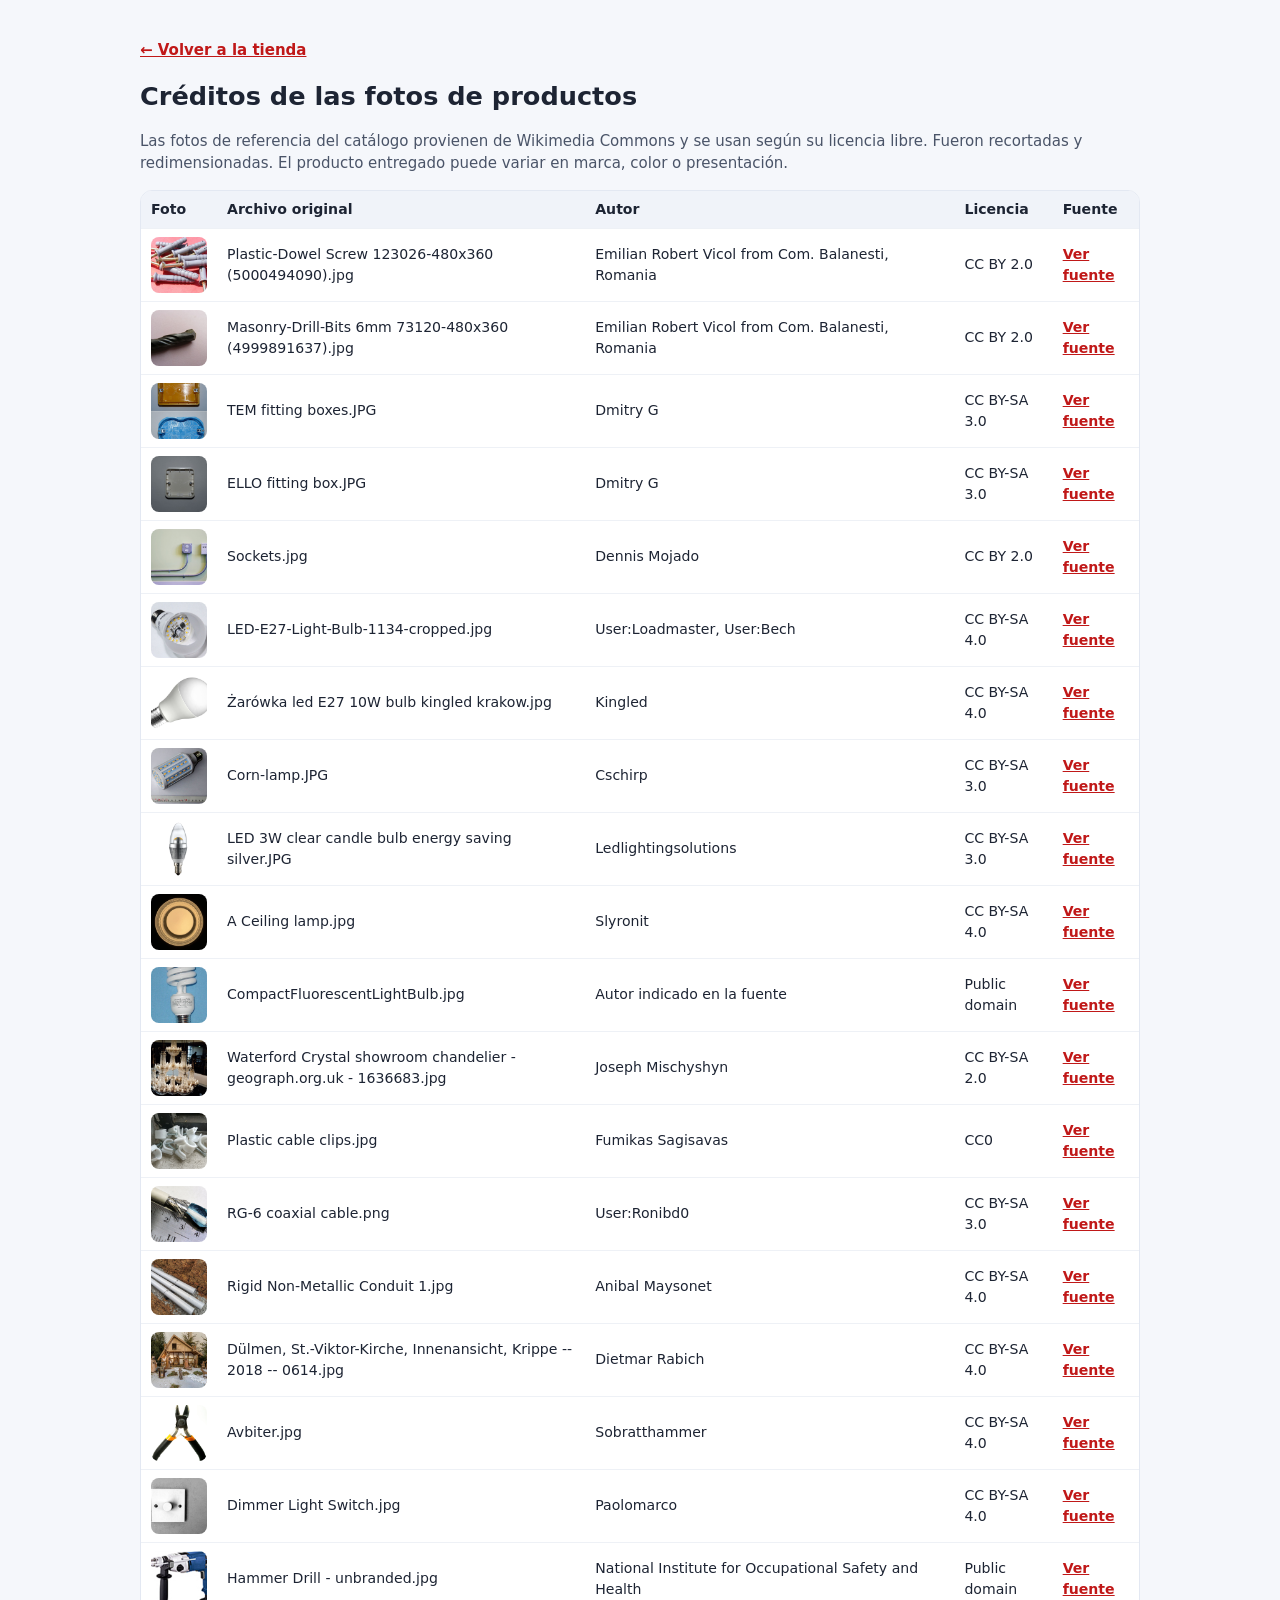
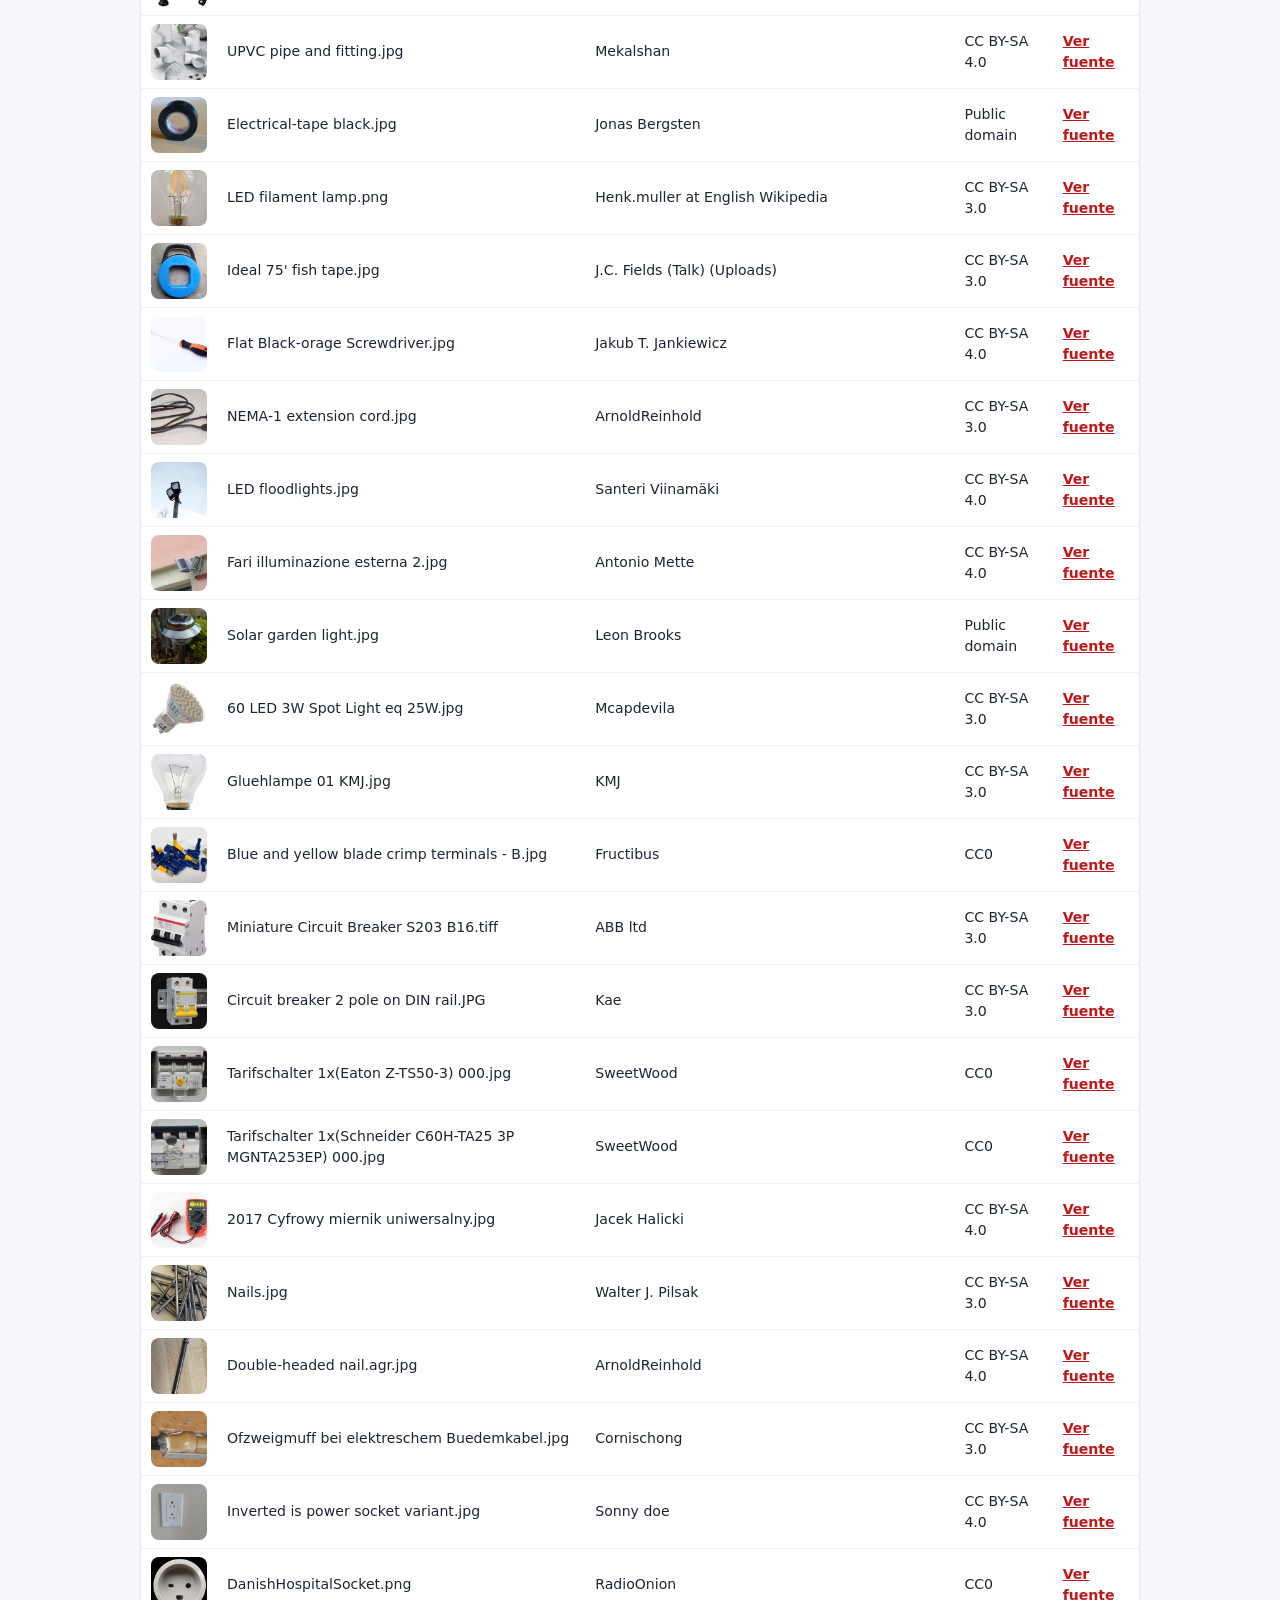
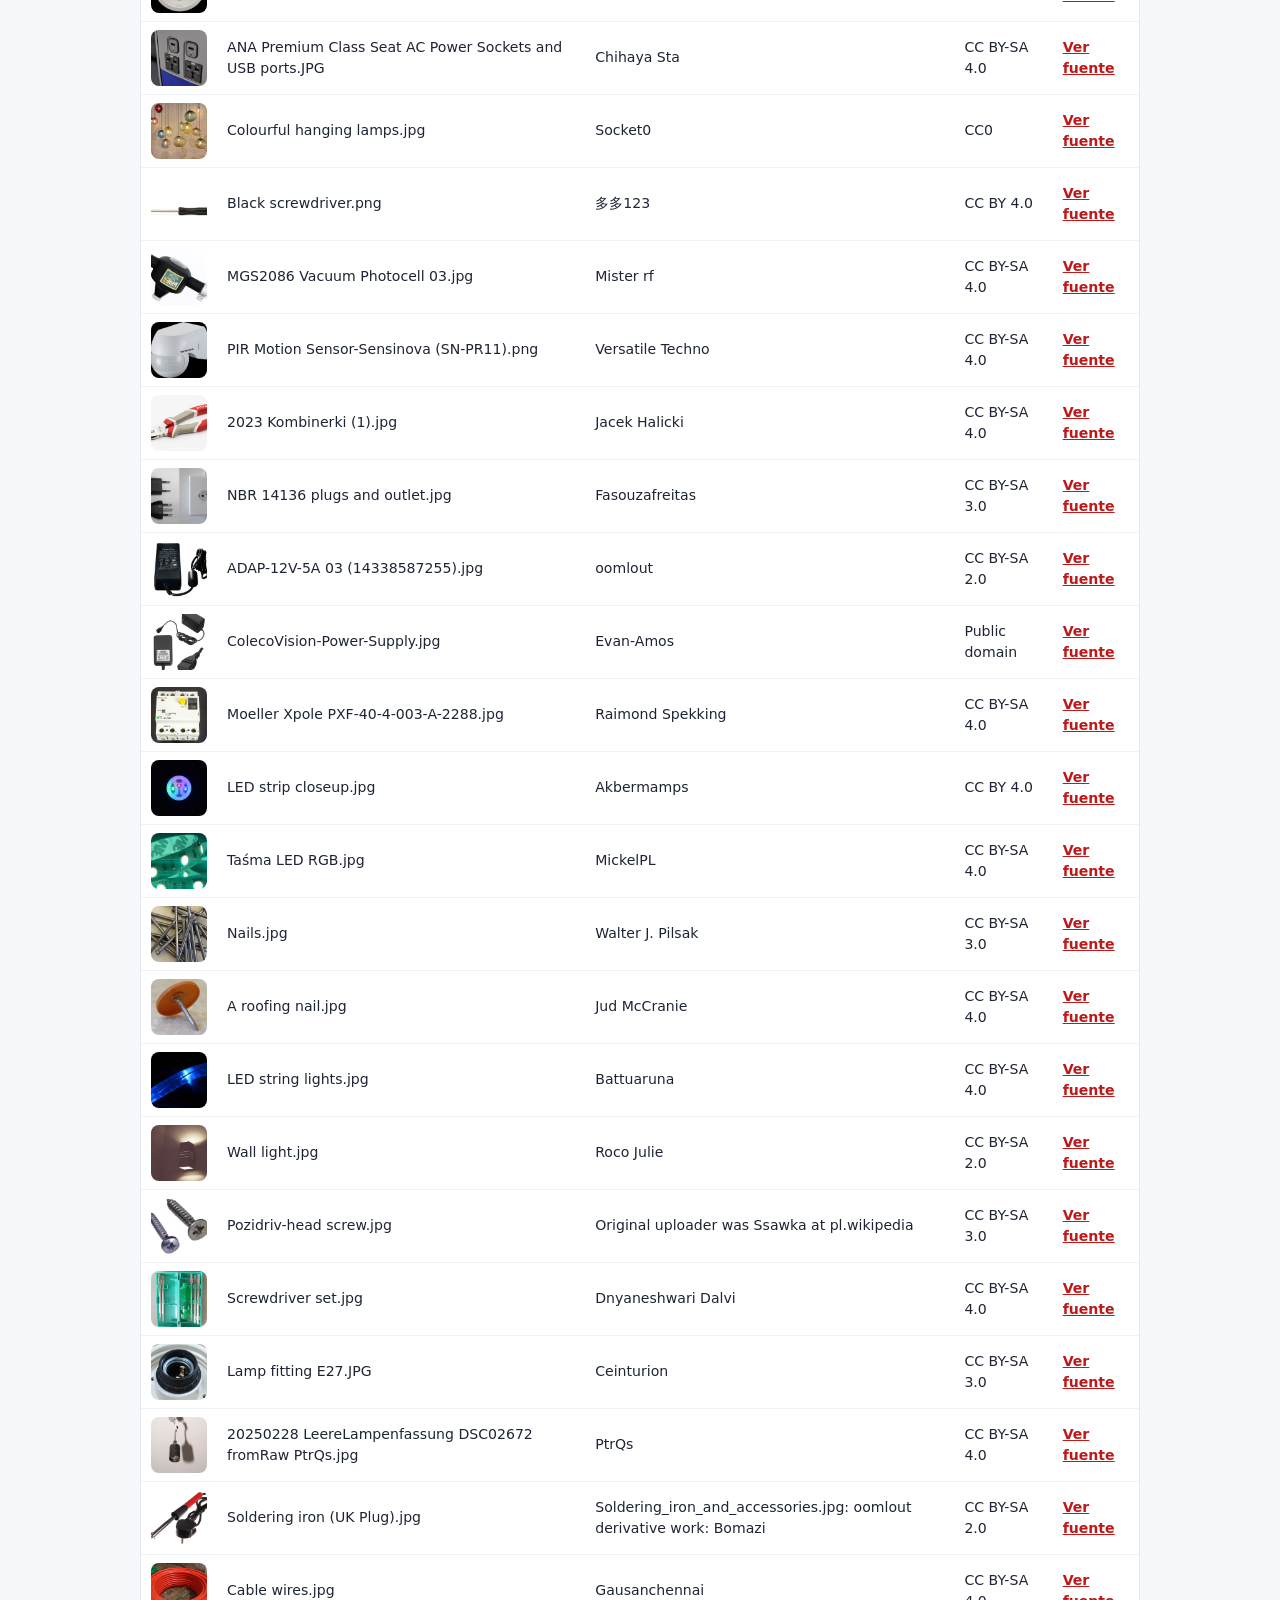
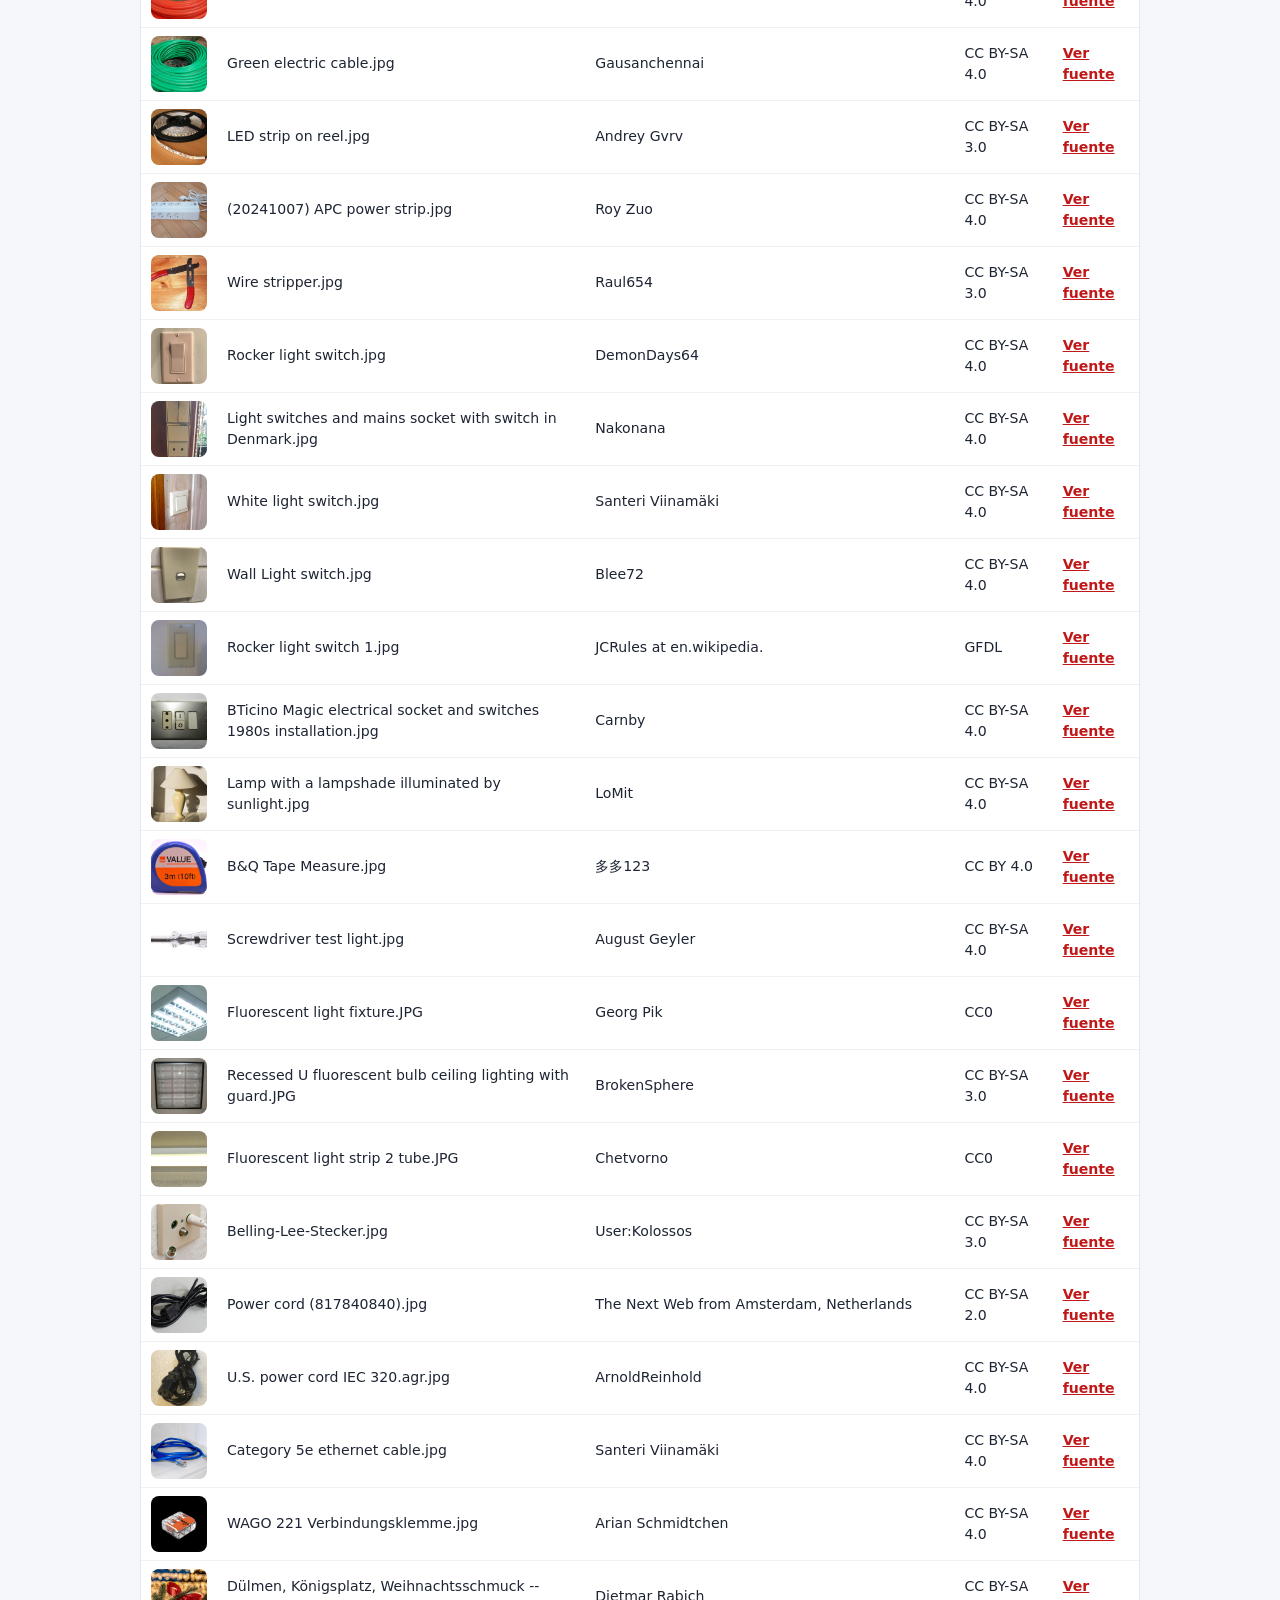
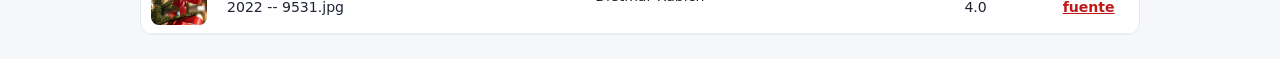
==== creditos.html @ 2c9a6ac2 "Tienda Mega Las Malvinas: fotos de productos, QR de Yape con monto y pago con Mercado Pago" ====
<!doctype html>
<html lang="es-PE">
<head>
<meta charset="utf-8">
<meta name="viewport" content="width=device-width, initial-scale=1">
<title>Créditos de fotos · Mega Las Malvinas</title>
<meta name="robots" content="noindex">
<link rel="icon" href="img/favicon-32.png" sizes="32x32" type="image/png">
<style>
body{font:15px/1.5 system-ui,-apple-system,Segoe UI,Roboto,sans-serif;margin:0;color:#1d2433;background:#f5f7fb}
main{max-width:1000px;margin:0 auto;padding:24px 16px}
h1{font-size:1.6rem;margin:0 0 6px}p{color:#4a5468}
.tabla{overflow-x:auto;background:#fff;border-radius:12px;border:1px solid #e3e8f2}
table{border-collapse:collapse;width:100%;min-width:640px}td,th{padding:8px 10px;border-bottom:1px solid #eef1f6;text-align:left;font-size:.88rem;vertical-align:middle}
th{background:#f0f3f9}img{border-radius:8px;object-fit:cover;display:block}a{color:#c01818;font-weight:600}
</style>
</head>
<body><main>
<p><a href="./">← Volver a la tienda</a></p>
<h1>Créditos de las fotos de productos</h1>
<p>Las fotos de referencia del catálogo provienen de Wikimedia Commons y se usan según su licencia libre. Fueron recortadas y redimensionadas. El producto entregado puede variar en marca, color o presentación.</p>
<div class="tabla"><table><thead><tr><th>Foto</th><th>Archivo original</th><th>Autor</th><th>Licencia</th><th>Fuente</th></tr></thead><tbody>
<tr><td><img src="img/productos/anchors-3.jpg" alt="" width="56" height="56" loading="lazy"></td><td>Plastic-Dowel Screw 123026-480x360 (5000494090).jpg</td><td>Emilian Robert Vicol from Com. Balanesti, Romania</td><td>CC BY 2.0</td><td><a href="https://commons.wikimedia.org/wiki/File:Plastic-Dowel_Screw_123026-480x360_(5000494090).jpg" target="_blank" rel="noopener">Ver fuente</a></td></tr>
<tr><td><img src="img/productos/bits-1.jpg" alt="" width="56" height="56" loading="lazy"></td><td>Masonry-Drill-Bits 6mm 73120-480x360 (4999891637).jpg</td><td>Emilian Robert Vicol from Com. Balanesti, Romania</td><td>CC BY 2.0</td><td><a href="https://commons.wikimedia.org/wiki/File:Masonry-Drill-Bits_6mm_73120-480x360_(4999891637).jpg" target="_blank" rel="noopener">Ver fuente</a></td></tr>
<tr><td><img src="img/productos/box-0.jpg" alt="" width="56" height="56" loading="lazy"></td><td>TEM fitting boxes.JPG</td><td>Dmitry G</td><td>CC BY-SA 3.0</td><td><a href="https://commons.wikimedia.org/wiki/File:TEM_fitting_boxes.JPG" target="_blank" rel="noopener">Ver fuente</a></td></tr>
<tr><td><img src="img/productos/box-1.jpg" alt="" width="56" height="56" loading="lazy"></td><td>ELLO fitting box.JPG</td><td>Dmitry G</td><td>CC BY-SA 3.0</td><td><a href="https://commons.wikimedia.org/wiki/File:ELLO_fitting_box.JPG" target="_blank" rel="noopener">Ver fuente</a></td></tr>
<tr><td><img src="img/productos/box-5.jpg" alt="" width="56" height="56" loading="lazy"></td><td>Sockets.jpg</td><td>Dennis Mojado</td><td>CC BY 2.0</td><td><a href="https://commons.wikimedia.org/wiki/File:Sockets.jpg" target="_blank" rel="noopener">Ver fuente</a></td></tr>
<tr><td><img src="img/productos/bulb-0.jpg" alt="" width="56" height="56" loading="lazy"></td><td>LED-E27-Light-Bulb-1134-cropped.jpg</td><td>User:Loadmaster, User:Bech</td><td>CC BY-SA 4.0</td><td><a href="https://commons.wikimedia.org/wiki/File:LED-E27-Light-Bulb-1134-cropped.jpg" target="_blank" rel="noopener">Ver fuente</a></td></tr>
<tr><td><img src="img/productos/bulb-3.jpg" alt="" width="56" height="56" loading="lazy"></td><td>Żar&#243;wka led E27 10W bulb kingled krakow.jpg</td><td>Kingled</td><td>CC BY-SA 4.0</td><td><a href="https://commons.wikimedia.org/wiki/File:%C5%BBar%C3%B3wka_led_E27_10W_bulb_kingled_krakow.jpg" target="_blank" rel="noopener">Ver fuente</a></td></tr>
<tr><td><img src="img/productos/bulbhp-1.jpg" alt="" width="56" height="56" loading="lazy"></td><td>Corn-lamp.JPG</td><td>Cschirp</td><td>CC BY-SA 3.0</td><td><a href="https://commons.wikimedia.org/wiki/File:Corn-lamp.JPG" target="_blank" rel="noopener">Ver fuente</a></td></tr>
<tr><td><img src="img/productos/candle-0.jpg" alt="" width="56" height="56" loading="lazy"></td><td>LED 3W clear candle bulb energy saving silver.JPG</td><td>Ledlightingsolutions</td><td>CC BY-SA 3.0</td><td><a href="https://commons.wikimedia.org/wiki/File:LED_3W_clear_candle_bulb_energy_saving_silver.JPG" target="_blank" rel="noopener">Ver fuente</a></td></tr>
<tr><td><img src="img/productos/ceiling2-3.jpg" alt="" width="56" height="56" loading="lazy"></td><td>A Ceiling lamp.jpg</td><td>Slyronit</td><td>CC BY-SA 4.0</td><td><a href="https://commons.wikimedia.org/wiki/File:A_Ceiling_lamp.jpg" target="_blank" rel="noopener">Ver fuente</a></td></tr>
<tr><td><img src="img/productos/cfl-1.jpg" alt="" width="56" height="56" loading="lazy"></td><td>CompactFluorescentLightBulb.jpg</td><td>Autor indicado en la fuente</td><td>Public domain</td><td><a href="https://commons.wikimedia.org/wiki/File:CompactFluorescentLightBulb.jpg" target="_blank" rel="noopener">Ver fuente</a></td></tr>
<tr><td><img src="img/productos/chandelier-2.jpg" alt="" width="56" height="56" loading="lazy"></td><td>Waterford Crystal showroom chandelier - geograph.org.uk - 1636683.jpg</td><td>Joseph Mischyshyn</td><td>CC BY-SA 2.0</td><td><a href="https://commons.wikimedia.org/wiki/File:Waterford_Crystal_showroom_chandelier_-_geograph.org.uk_-_1636683.jpg" target="_blank" rel="noopener">Ver fuente</a></td></tr>
<tr><td><img src="img/productos/clips-0.jpg" alt="" width="56" height="56" loading="lazy"></td><td>Plastic cable clips.jpg</td><td>Fumikas Sagisavas</td><td>CC0</td><td><a href="https://commons.wikimedia.org/wiki/File:Plastic_cable_clips.jpg" target="_blank" rel="noopener">Ver fuente</a></td></tr>
<tr><td><img src="img/productos/coax-0.jpg" alt="" width="56" height="56" loading="lazy"></td><td>RG-6 coaxial cable.png</td><td>User:Ronibd0</td><td>CC BY-SA 3.0</td><td><a href="https://commons.wikimedia.org/wiki/File:RG-6_coaxial_cable.png" target="_blank" rel="noopener">Ver fuente</a></td></tr>
<tr><td><img src="img/productos/conduit-0.jpg" alt="" width="56" height="56" loading="lazy"></td><td>Rigid Non-Metallic Conduit 1.jpg</td><td>Anibal Maysonet</td><td>CC BY-SA 4.0</td><td><a href="https://commons.wikimedia.org/wiki/File:Rigid_Non-Metallic_Conduit_1.jpg" target="_blank" rel="noopener">Ver fuente</a></td></tr>
<tr><td><img src="img/productos/curtain-1.jpg" alt="" width="56" height="56" loading="lazy"></td><td>D&#252;lmen, St.-Viktor-Kirche, Innenansicht, Krippe -- 2018 -- 0614.jpg</td><td>Dietmar Rabich</td><td>CC BY-SA 4.0</td><td><a href="https://commons.wikimedia.org/wiki/File:D%C3%BClmen,_St.-Viktor-Kirche,_Innenansicht,_Krippe_--_2018_--_0614.jpg" target="_blank" rel="noopener">Ver fuente</a></td></tr>
<tr><td><img src="img/productos/diag-7.jpg" alt="" width="56" height="56" loading="lazy"></td><td>Avbiter.jpg</td><td>Sobratthammer</td><td>CC BY-SA 4.0</td><td><a href="https://commons.wikimedia.org/wiki/File:Avbiter.jpg" target="_blank" rel="noopener">Ver fuente</a></td></tr>
<tr><td><img src="img/productos/dimmer-5.jpg" alt="" width="56" height="56" loading="lazy"></td><td>Dimmer Light Switch.jpg</td><td>Paolomarco</td><td>CC BY-SA 4.0</td><td><a href="https://commons.wikimedia.org/wiki/File:Dimmer_Light_Switch.jpg" target="_blank" rel="noopener">Ver fuente</a></td></tr>
<tr><td><img src="img/productos/drill-1.jpg" alt="" width="56" height="56" loading="lazy"></td><td>Hammer Drill - unbranded.jpg</td><td>National Institute for Occupational Safety and Health</td><td>Public domain</td><td><a href="https://commons.wikimedia.org/wiki/File:Hammer_Drill_-_unbranded.jpg" target="_blank" rel="noopener">Ver fuente</a></td></tr>
<tr><td><img src="img/productos/elbow-1.jpg" alt="" width="56" height="56" loading="lazy"></td><td>UPVC pipe and fitting.jpg</td><td>Mekalshan</td><td>CC BY-SA 4.0</td><td><a href="https://commons.wikimedia.org/wiki/File:UPVC_pipe_and_fitting.jpg" target="_blank" rel="noopener">Ver fuente</a></td></tr>
<tr><td><img src="img/productos/etape-0.jpg" alt="" width="56" height="56" loading="lazy"></td><td>Electrical-tape black.jpg</td><td>Jonas Bergsten</td><td>Public domain</td><td><a href="https://commons.wikimedia.org/wiki/File:Electrical-tape_black.jpg" target="_blank" rel="noopener">Ver fuente</a></td></tr>
<tr><td><img src="img/productos/filament-6.jpg" alt="" width="56" height="56" loading="lazy"></td><td>LED filament lamp.png</td><td>Henk.muller at English Wikipedia</td><td>CC BY-SA 3.0</td><td><a href="https://commons.wikimedia.org/wiki/File:LED_filament_lamp.png" target="_blank" rel="noopener">Ver fuente</a></td></tr>
<tr><td><img src="img/productos/fishtape-5.jpg" alt="" width="56" height="56" loading="lazy"></td><td>Ideal 75&#39; fish tape.jpg</td><td>J.C. Fields (Talk) (Uploads)</td><td>CC BY-SA 3.0</td><td><a href="https://commons.wikimedia.org/wiki/File:Ideal_75%27_fish_tape.jpg" target="_blank" rel="noopener">Ver fuente</a></td></tr>
<tr><td><img src="img/productos/flatsd-3.jpg" alt="" width="56" height="56" loading="lazy"></td><td>Flat Black-orage Screwdriver.jpg</td><td>Jakub T. Jankiewicz</td><td>CC BY-SA 4.0</td><td><a href="https://commons.wikimedia.org/wiki/File:Flat_Black-orage_Screwdriver.jpg" target="_blank" rel="noopener">Ver fuente</a></td></tr>
<tr><td><img src="img/productos/flex2-6.jpg" alt="" width="56" height="56" loading="lazy"></td><td>NEMA-1 extension cord.jpg</td><td>ArnoldReinhold</td><td>CC BY-SA 3.0</td><td><a href="https://commons.wikimedia.org/wiki/File:NEMA-1_extension_cord.jpg" target="_blank" rel="noopener">Ver fuente</a></td></tr>
<tr><td><img src="img/productos/flood-5.jpg" alt="" width="56" height="56" loading="lazy"></td><td>LED floodlights.jpg</td><td>Santeri Viinam&#228;ki</td><td>CC BY-SA 4.0</td><td><a href="https://commons.wikimedia.org/wiki/File:LED_floodlights.jpg" target="_blank" rel="noopener">Ver fuente</a></td></tr>
<tr><td><img src="img/productos/flood-7.jpg" alt="" width="56" height="56" loading="lazy"></td><td>Fari illuminazione esterna 2.jpg</td><td>Antonio Mette</td><td>CC BY-SA 4.0</td><td><a href="https://commons.wikimedia.org/wiki/File:Fari_illuminazione_esterna_2.jpg" target="_blank" rel="noopener">Ver fuente</a></td></tr>
<tr><td><img src="img/productos/garden-0.jpg" alt="" width="56" height="56" loading="lazy"></td><td>Solar garden light.jpg</td><td>Leon Brooks</td><td>Public domain</td><td><a href="https://commons.wikimedia.org/wiki/File:Solar_garden_light.jpg" target="_blank" rel="noopener">Ver fuente</a></td></tr>
<tr><td><img src="img/productos/gu10-0.jpg" alt="" width="56" height="56" loading="lazy"></td><td>60 LED 3W Spot Light eq 25W.jpg</td><td>Mcapdevila</td><td>CC BY-SA 3.0</td><td><a href="https://commons.wikimedia.org/wiki/File:60_LED_3W_Spot_Light_eq_25W.jpg" target="_blank" rel="noopener">Ver fuente</a></td></tr>
<tr><td><img src="img/productos/incand-0.jpg" alt="" width="56" height="56" loading="lazy"></td><td>Gluehlampe 01 KMJ.jpg</td><td>KMJ</td><td>CC BY-SA 3.0</td><td><a href="https://commons.wikimedia.org/wiki/File:Gluehlampe_01_KMJ.jpg" target="_blank" rel="noopener">Ver fuente</a></td></tr>
<tr><td><img src="img/productos/lugs-1.jpg" alt="" width="56" height="56" loading="lazy"></td><td>Blue and yellow blade crimp terminals - B.jpg</td><td>Fructibus</td><td>CC0</td><td><a href="https://commons.wikimedia.org/wiki/File:Blue_and_yellow_blade_crimp_terminals_-_B.jpg" target="_blank" rel="noopener">Ver fuente</a></td></tr>
<tr><td><img src="img/productos/mcb-1.jpg" alt="" width="56" height="56" loading="lazy"></td><td>Miniature Circuit Breaker S203 B16.tiff</td><td>ABB ltd</td><td>CC BY-SA 3.0</td><td><a href="https://commons.wikimedia.org/wiki/File:Miniature_Circuit_Breaker_S203_B16.tiff" target="_blank" rel="noopener">Ver fuente</a></td></tr>
<tr><td><img src="img/productos/mcb1-0.jpg" alt="" width="56" height="56" loading="lazy"></td><td>Circuit breaker 2 pole on DIN rail.JPG</td><td>Kae</td><td>CC BY-SA 3.0</td><td><a href="https://commons.wikimedia.org/wiki/File:Circuit_breaker_2_pole_on_DIN_rail.JPG" target="_blank" rel="noopener">Ver fuente</a></td></tr>
<tr><td><img src="img/productos/mcb3-1.jpg" alt="" width="56" height="56" loading="lazy"></td><td>Tarifschalter 1x(Eaton Z-TS50-3) 000.jpg</td><td>SweetWood</td><td>CC0</td><td><a href="https://commons.wikimedia.org/wiki/File:Tarifschalter_1x(Eaton_Z-TS50-3)_000.jpg" target="_blank" rel="noopener">Ver fuente</a></td></tr>
<tr><td><img src="img/productos/mcb3-2.jpg" alt="" width="56" height="56" loading="lazy"></td><td>Tarifschalter 1x(Schneider C60H-TA25 3P MGNTA253EP) 000.jpg</td><td>SweetWood</td><td>CC0</td><td><a href="https://commons.wikimedia.org/wiki/File:Tarifschalter_1x(Schneider_C60H-TA25_3P_MGNTA253EP)_000.jpg" target="_blank" rel="noopener">Ver fuente</a></td></tr>
<tr><td><img src="img/productos/multimeter-0.jpg" alt="" width="56" height="56" loading="lazy"></td><td>2017 Cyfrowy miernik uniwersalny.jpg</td><td>Jacek Halicki</td><td>CC BY-SA 4.0</td><td><a href="https://commons.wikimedia.org/wiki/File:2017_Cyfrowy_miernik_uniwersalny.jpg" target="_blank" rel="noopener">Ver fuente</a></td></tr>
<tr><td><img src="img/productos/nails-0.jpg" alt="" width="56" height="56" loading="lazy"></td><td>Nails.jpg</td><td>Walter J. Pilsak</td><td>CC BY-SA 3.0</td><td><a href="https://commons.wikimedia.org/wiki/File:Nails.jpg" target="_blank" rel="noopener">Ver fuente</a></td></tr>
<tr><td><img src="img/productos/nails-2.jpg" alt="" width="56" height="56" loading="lazy"></td><td>Double-headed nail.agr.jpg</td><td>ArnoldReinhold</td><td>CC BY-SA 4.0</td><td><a href="https://commons.wikimedia.org/wiki/File:Double-headed_nail.agr.jpg" target="_blank" rel="noopener">Ver fuente</a></td></tr>
<tr><td><img src="img/productos/nyy2-0.jpg" alt="" width="56" height="56" loading="lazy"></td><td>Ofzweigmuff bei elektreschem Buedemkabel.jpg</td><td>Cornischong</td><td>CC BY-SA 3.0</td><td><a href="https://commons.wikimedia.org/wiki/File:Ofzweigmuff_bei_elektreschem_Buedemkabel.jpg" target="_blank" rel="noopener">Ver fuente</a></td></tr>
<tr><td><img src="img/productos/outlet2-6.jpg" alt="" width="56" height="56" loading="lazy"></td><td>Inverted is power socket variant.jpg</td><td>Sonny doe</td><td>CC BY-SA 4.0</td><td><a href="https://commons.wikimedia.org/wiki/File:Inverted_is_power_socket_variant.jpg" target="_blank" rel="noopener">Ver fuente</a></td></tr>
<tr><td><img src="img/productos/outlet-3.jpg" alt="" width="56" height="56" loading="lazy"></td><td>DanishHospitalSocket.png</td><td>RadioOnion</td><td>CC0</td><td><a href="https://commons.wikimedia.org/wiki/File:DanishHospitalSocket.png" target="_blank" rel="noopener">Ver fuente</a></td></tr>
<tr><td><img src="img/productos/outlet-7.jpg" alt="" width="56" height="56" loading="lazy"></td><td>ANA Premium Class Seat AC Power Sockets and USB ports.JPG</td><td>Chihaya Sta</td><td>CC BY-SA 4.0</td><td><a href="https://commons.wikimedia.org/wiki/File:ANA_Premium_Class_Seat_AC_Power_Sockets_and_USB_ports.JPG" target="_blank" rel="noopener">Ver fuente</a></td></tr>
<tr><td><img src="img/productos/pendant3-3.jpg" alt="" width="56" height="56" loading="lazy"></td><td>Colourful hanging lamps.jpg</td><td>Socket0</td><td>CC0</td><td><a href="https://commons.wikimedia.org/wiki/File:Colourful_hanging_lamps.jpg" target="_blank" rel="noopener">Ver fuente</a></td></tr>
<tr><td><img src="img/productos/phillips-0.jpg" alt="" width="56" height="56" loading="lazy"></td><td>Black screwdriver.png</td><td>多多123</td><td>CC BY 4.0</td><td><a href="https://commons.wikimedia.org/wiki/File:Black_screwdriver.png" target="_blank" rel="noopener">Ver fuente</a></td></tr>
<tr><td><img src="img/productos/photocell-4.jpg" alt="" width="56" height="56" loading="lazy"></td><td>MGS2086 Vacuum Photocell 03.jpg</td><td>Mister rf</td><td>CC BY-SA 4.0</td><td><a href="https://commons.wikimedia.org/wiki/File:MGS2086_Vacuum_Photocell_03.jpg" target="_blank" rel="noopener">Ver fuente</a></td></tr>
<tr><td><img src="img/productos/pir-5.jpg" alt="" width="56" height="56" loading="lazy"></td><td>PIR Motion Sensor-Sensinova (SN-PR11).png</td><td>Versatile Techno</td><td>CC BY-SA 4.0</td><td><a href="https://commons.wikimedia.org/wiki/File:PIR_Motion_Sensor-Sensinova_(SN-PR11).png" target="_blank" rel="noopener">Ver fuente</a></td></tr>
<tr><td><img src="img/productos/pliers-0.jpg" alt="" width="56" height="56" loading="lazy"></td><td>2023 Kombinerki (1).jpg</td><td>Jacek Halicki</td><td>CC BY-SA 4.0</td><td><a href="https://commons.wikimedia.org/wiki/File:2023_Kombinerki_(1).jpg" target="_blank" rel="noopener">Ver fuente</a></td></tr>
<tr><td><img src="img/productos/plug-0.jpg" alt="" width="56" height="56" loading="lazy"></td><td>NBR 14136 plugs and outlet.jpg</td><td>Fasouzafreitas</td><td>CC BY-SA 3.0</td><td><a href="https://commons.wikimedia.org/wiki/File:NBR_14136_plugs_and_outlet.jpg" target="_blank" rel="noopener">Ver fuente</a></td></tr>
<tr><td><img src="img/productos/psu3-5.jpg" alt="" width="56" height="56" loading="lazy"></td><td>ADAP-12V-5A 03 (14338587255).jpg</td><td>oomlout</td><td>CC BY-SA 2.0</td><td><a href="https://commons.wikimedia.org/wiki/File:ADAP-12V-5A_03_(14338587255).jpg" target="_blank" rel="noopener">Ver fuente</a></td></tr>
<tr><td><img src="img/productos/psu3-7.jpg" alt="" width="56" height="56" loading="lazy"></td><td>ColecoVision-Power-Supply.jpg</td><td>Evan-Amos</td><td>Public domain</td><td><a href="https://commons.wikimedia.org/wiki/File:ColecoVision-Power-Supply.jpg" target="_blank" rel="noopener">Ver fuente</a></td></tr>
<tr><td><img src="img/productos/rcd-4.jpg" alt="" width="56" height="56" loading="lazy"></td><td>Moeller Xpole PXF-40-4-003-A-2288.jpg</td><td>Raimond Spekking</td><td>CC BY-SA 4.0</td><td><a href="https://commons.wikimedia.org/wiki/File:Moeller_Xpole_PXF-40-4-003-A-2288.jpg" target="_blank" rel="noopener">Ver fuente</a></td></tr>
<tr><td><img src="img/productos/rgbstrip-1.jpg" alt="" width="56" height="56" loading="lazy"></td><td>LED strip closeup.jpg</td><td>Akbermamps</td><td>CC BY 4.0</td><td><a href="https://commons.wikimedia.org/wiki/File:LED_strip_closeup.jpg" target="_blank" rel="noopener">Ver fuente</a></td></tr>
<tr><td><img src="img/productos/rgbstrip-2.jpg" alt="" width="56" height="56" loading="lazy"></td><td>Taśma LED RGB.jpg</td><td>MickelPL</td><td>CC BY-SA 4.0</td><td><a href="https://commons.wikimedia.org/wiki/File:Ta%C5%9Bma_LED_RGB.jpg" target="_blank" rel="noopener">Ver fuente</a></td></tr>
<tr><td><img src="img/productos/roof2-0.jpg" alt="" width="56" height="56" loading="lazy"></td><td>Nails.jpg</td><td>Walter J. Pilsak</td><td>CC BY-SA 3.0</td><td><a href="https://commons.wikimedia.org/wiki/File:Nails.jpg" target="_blank" rel="noopener">Ver fuente</a></td></tr>
<tr><td><img src="img/productos/roof2-7.jpg" alt="" width="56" height="56" loading="lazy"></td><td>A roofing nail.jpg</td><td>Jud McCranie</td><td>CC BY-SA 4.0</td><td><a href="https://commons.wikimedia.org/wiki/File:A_roofing_nail.jpg" target="_blank" rel="noopener">Ver fuente</a></td></tr>
<tr><td><img src="img/productos/rope-5.jpg" alt="" width="56" height="56" loading="lazy"></td><td>LED string lights.jpg</td><td>Battuaruna</td><td>CC BY-SA 4.0</td><td><a href="https://commons.wikimedia.org/wiki/File:LED_string_lights.jpg" target="_blank" rel="noopener">Ver fuente</a></td></tr>
<tr><td><img src="img/productos/sconce-6.jpg" alt="" width="56" height="56" loading="lazy"></td><td>Wall light.jpg</td><td>Roco Julie</td><td>CC BY-SA 2.0</td><td><a href="https://commons.wikimedia.org/wiki/File:Wall_light.jpg" target="_blank" rel="noopener">Ver fuente</a></td></tr>
<tr><td><img src="img/productos/screws-6.jpg" alt="" width="56" height="56" loading="lazy"></td><td>Pozidriv-head screw.jpg</td><td>Original uploader was Ssawka at pl.wikipedia</td><td>CC BY-SA 3.0</td><td><a href="https://commons.wikimedia.org/wiki/File:Pozidriv-head_screw.jpg" target="_blank" rel="noopener">Ver fuente</a></td></tr>
<tr><td><img src="img/productos/sdset-6.jpg" alt="" width="56" height="56" loading="lazy"></td><td>Screwdriver set.jpg</td><td>Dnyaneshwari Dalvi</td><td>CC BY-SA 4.0</td><td><a href="https://commons.wikimedia.org/wiki/File:Screwdriver_set.jpg" target="_blank" rel="noopener">Ver fuente</a></td></tr>
<tr><td><img src="img/productos/socket-4.jpg" alt="" width="56" height="56" loading="lazy"></td><td>Lamp fitting E27.JPG</td><td>Ceinturion</td><td>CC BY-SA 3.0</td><td><a href="https://commons.wikimedia.org/wiki/File:Lamp_fitting_E27.JPG" target="_blank" rel="noopener">Ver fuente</a></td></tr>
<tr><td><img src="img/productos/socket-5.jpg" alt="" width="56" height="56" loading="lazy"></td><td>20250228 LeereLampenfassung DSC02672 fromRaw PtrQs.jpg</td><td>PtrQs</td><td>CC BY-SA 4.0</td><td><a href="https://commons.wikimedia.org/wiki/File:20250228_LeereLampenfassung_DSC02672_fromRaw_PtrQs.jpg" target="_blank" rel="noopener">Ver fuente</a></td></tr>
<tr><td><img src="img/productos/solder-3.jpg" alt="" width="56" height="56" loading="lazy"></td><td>Soldering iron (UK Plug).jpg</td><td>Soldering_iron_and_accessories.jpg: oomlout derivative work: Bomazi</td><td>CC BY-SA 2.0</td><td><a href="https://commons.wikimedia.org/wiki/File:Soldering_iron_(UK_Plug).jpg" target="_blank" rel="noopener">Ver fuente</a></td></tr>
<tr><td><img src="img/productos/spool-0.jpg" alt="" width="56" height="56" loading="lazy"></td><td>Cable wires.jpg</td><td>Gausanchennai</td><td>CC BY-SA 4.0</td><td><a href="https://commons.wikimedia.org/wiki/File:Cable_wires.jpg" target="_blank" rel="noopener">Ver fuente</a></td></tr>
<tr><td><img src="img/productos/spool-4.jpg" alt="" width="56" height="56" loading="lazy"></td><td>Green electric cable.jpg</td><td>Gausanchennai</td><td>CC BY-SA 4.0</td><td><a href="https://commons.wikimedia.org/wiki/File:Green_electric_cable.jpg" target="_blank" rel="noopener">Ver fuente</a></td></tr>
<tr><td><img src="img/productos/strip-0.jpg" alt="" width="56" height="56" loading="lazy"></td><td>LED strip on reel.jpg</td><td>Andrey Gvrv</td><td>CC BY-SA 3.0</td><td><a href="https://commons.wikimedia.org/wiki/File:LED_strip_on_reel.jpg" target="_blank" rel="noopener">Ver fuente</a></td></tr>
<tr><td><img src="img/productos/strip5-1.jpg" alt="" width="56" height="56" loading="lazy"></td><td>(20241007) APC power strip.jpg</td><td>Roy Zuo</td><td>CC BY-SA 4.0</td><td><a href="https://commons.wikimedia.org/wiki/File:(20241007)_APC_power_strip.jpg" target="_blank" rel="noopener">Ver fuente</a></td></tr>
<tr><td><img src="img/productos/stripper-7.jpg" alt="" width="56" height="56" loading="lazy"></td><td>Wire stripper.jpg</td><td>Raul654</td><td>CC BY-SA 3.0</td><td><a href="https://commons.wikimedia.org/wiki/File:Wire_stripper.jpg" target="_blank" rel="noopener">Ver fuente</a></td></tr>
<tr><td><img src="img/productos/switch-0.jpg" alt="" width="56" height="56" loading="lazy"></td><td>Rocker light switch.jpg</td><td>DemonDays64</td><td>CC BY-SA 4.0</td><td><a href="https://commons.wikimedia.org/wiki/File:Rocker_light_switch.jpg" target="_blank" rel="noopener">Ver fuente</a></td></tr>
<tr><td><img src="img/productos/switch2-5.jpg" alt="" width="56" height="56" loading="lazy"></td><td>Light switches and mains socket with switch in Denmark.jpg</td><td>Nakonana</td><td>CC BY-SA 4.0</td><td><a href="https://commons.wikimedia.org/wiki/File:Light_switches_and_mains_socket_with_switch_in_Denmark.jpg" target="_blank" rel="noopener">Ver fuente</a></td></tr>
<tr><td><img src="img/productos/switch-3.jpg" alt="" width="56" height="56" loading="lazy"></td><td>White light switch.jpg</td><td>Santeri Viinam&#228;ki</td><td>CC BY-SA 4.0</td><td><a href="https://commons.wikimedia.org/wiki/File:White_light_switch.jpg" target="_blank" rel="noopener">Ver fuente</a></td></tr>
<tr><td><img src="img/productos/switch-4.jpg" alt="" width="56" height="56" loading="lazy"></td><td>Wall Light switch.jpg</td><td>Blee72</td><td>CC BY-SA 4.0</td><td><a href="https://commons.wikimedia.org/wiki/File:Wall_Light_switch.jpg" target="_blank" rel="noopener">Ver fuente</a></td></tr>
<tr><td><img src="img/productos/switch-5.jpg" alt="" width="56" height="56" loading="lazy"></td><td>Rocker light switch 1.jpg</td><td>JCRules at en.wikipedia.</td><td>GFDL</td><td><a href="https://commons.wikimedia.org/wiki/File:Rocker_light_switch_1.jpg" target="_blank" rel="noopener">Ver fuente</a></td></tr>
<tr><td><img src="img/productos/switchsurf-3.jpg" alt="" width="56" height="56" loading="lazy"></td><td>BTicino Magic electrical socket and switches 1980s installation.jpg</td><td>Carnby</td><td>CC BY-SA 4.0</td><td><a href="https://commons.wikimedia.org/wiki/File:BTicino_Magic_electrical_socket_and_switches_1980s_installation.jpg" target="_blank" rel="noopener">Ver fuente</a></td></tr>
<tr><td><img src="img/productos/tablelamp-0.jpg" alt="" width="56" height="56" loading="lazy"></td><td>Lamp with a lampshade illuminated by sunlight.jpg</td><td>LoMit</td><td>CC BY-SA 4.0</td><td><a href="https://commons.wikimedia.org/wiki/File:Lamp_with_a_lampshade_illuminated_by_sunlight.jpg" target="_blank" rel="noopener">Ver fuente</a></td></tr>
<tr><td><img src="img/productos/tape-0.jpg" alt="" width="56" height="56" loading="lazy"></td><td>B&amp;Q Tape Measure.jpg</td><td>多多123</td><td>CC BY 4.0</td><td><a href="https://commons.wikimedia.org/wiki/File:B%26Q_Tape_Measure.jpg" target="_blank" rel="noopener">Ver fuente</a></td></tr>
<tr><td><img src="img/productos/tester-0.jpg" alt="" width="56" height="56" loading="lazy"></td><td>Screwdriver test light.jpg</td><td>August Geyler</td><td>CC BY-SA 4.0</td><td><a href="https://commons.wikimedia.org/wiki/File:Screwdriver_test_light.jpg" target="_blank" rel="noopener">Ver fuente</a></td></tr>
<tr><td><img src="img/productos/troffer-2.jpg" alt="" width="56" height="56" loading="lazy"></td><td>Fluorescent light fixture.JPG</td><td>Georg Pik</td><td>CC0</td><td><a href="https://commons.wikimedia.org/wiki/File:Fluorescent_light_fixture.JPG" target="_blank" rel="noopener">Ver fuente</a></td></tr>
<tr><td><img src="img/productos/troffer-6.jpg" alt="" width="56" height="56" loading="lazy"></td><td>Recessed U fluorescent bulb ceiling lighting with guard.JPG</td><td>BrokenSphere</td><td>CC BY-SA 3.0</td><td><a href="https://commons.wikimedia.org/wiki/File:Recessed_U_fluorescent_bulb_ceiling_lighting_with_guard.JPG" target="_blank" rel="noopener">Ver fuente</a></td></tr>
<tr><td><img src="img/productos/tube-5.jpg" alt="" width="56" height="56" loading="lazy"></td><td>Fluorescent light strip 2 tube.JPG</td><td>Chetvorno</td><td>CC0</td><td><a href="https://commons.wikimedia.org/wiki/File:Fluorescent_light_strip_2_tube.JPG" target="_blank" rel="noopener">Ver fuente</a></td></tr>
<tr><td><img src="img/productos/tvsocket-4.jpg" alt="" width="56" height="56" loading="lazy"></td><td>Belling-Lee-Stecker.jpg</td><td>User:Kolossos</td><td>CC BY-SA 3.0</td><td><a href="https://commons.wikimedia.org/wiki/File:Belling-Lee-Stecker.jpg" target="_blank" rel="noopener">Ver fuente</a></td></tr>
<tr><td><img src="img/productos/twin-0.jpg" alt="" width="56" height="56" loading="lazy"></td><td>Power cord (817840840).jpg</td><td>The Next Web from Amsterdam, Netherlands</td><td>CC BY-SA 2.0</td><td><a href="https://commons.wikimedia.org/wiki/File:Power_cord_(817840840).jpg" target="_blank" rel="noopener">Ver fuente</a></td></tr>
<tr><td><img src="img/productos/twin-1.jpg" alt="" width="56" height="56" loading="lazy"></td><td>U.S. power cord IEC 320.agr.jpg</td><td>ArnoldReinhold</td><td>CC BY-SA 4.0</td><td><a href="https://commons.wikimedia.org/wiki/File:U.S._power_cord_IEC_320.agr.jpg" target="_blank" rel="noopener">Ver fuente</a></td></tr>
<tr><td><img src="img/productos/utp-1.jpg" alt="" width="56" height="56" loading="lazy"></td><td>Category 5e ethernet cable.jpg</td><td>Santeri Viinam&#228;ki</td><td>CC BY-SA 4.0</td><td><a href="https://commons.wikimedia.org/wiki/File:Category_5e_ethernet_cable.jpg" target="_blank" rel="noopener">Ver fuente</a></td></tr>
<tr><td><img src="img/productos/wago-5.jpg" alt="" width="56" height="56" loading="lazy"></td><td>WAGO 221 Verbindungsklemme.jpg</td><td>Arian Schmidtchen</td><td>CC BY-SA 4.0</td><td><a href="https://commons.wikimedia.org/wiki/File:WAGO_221_Verbindungsklemme.jpg" target="_blank" rel="noopener">Ver fuente</a></td></tr>
<tr><td><img src="img/productos/xmas-2.jpg" alt="" width="56" height="56" loading="lazy"></td><td>D&#252;lmen, K&#246;nigsplatz, Weihnachtsschmuck -- 2022 -- 9531.jpg</td><td>Dietmar Rabich</td><td>CC BY-SA 4.0</td><td><a href="https://commons.wikimedia.org/wiki/File:D%C3%BClmen,_K%C3%B6nigsplatz,_Weihnachtsschmuck_--_2022_--_9531.jpg" target="_blank" rel="noopener">Ver fuente</a></td></tr>
</tbody></table></div>
</main></body></html>
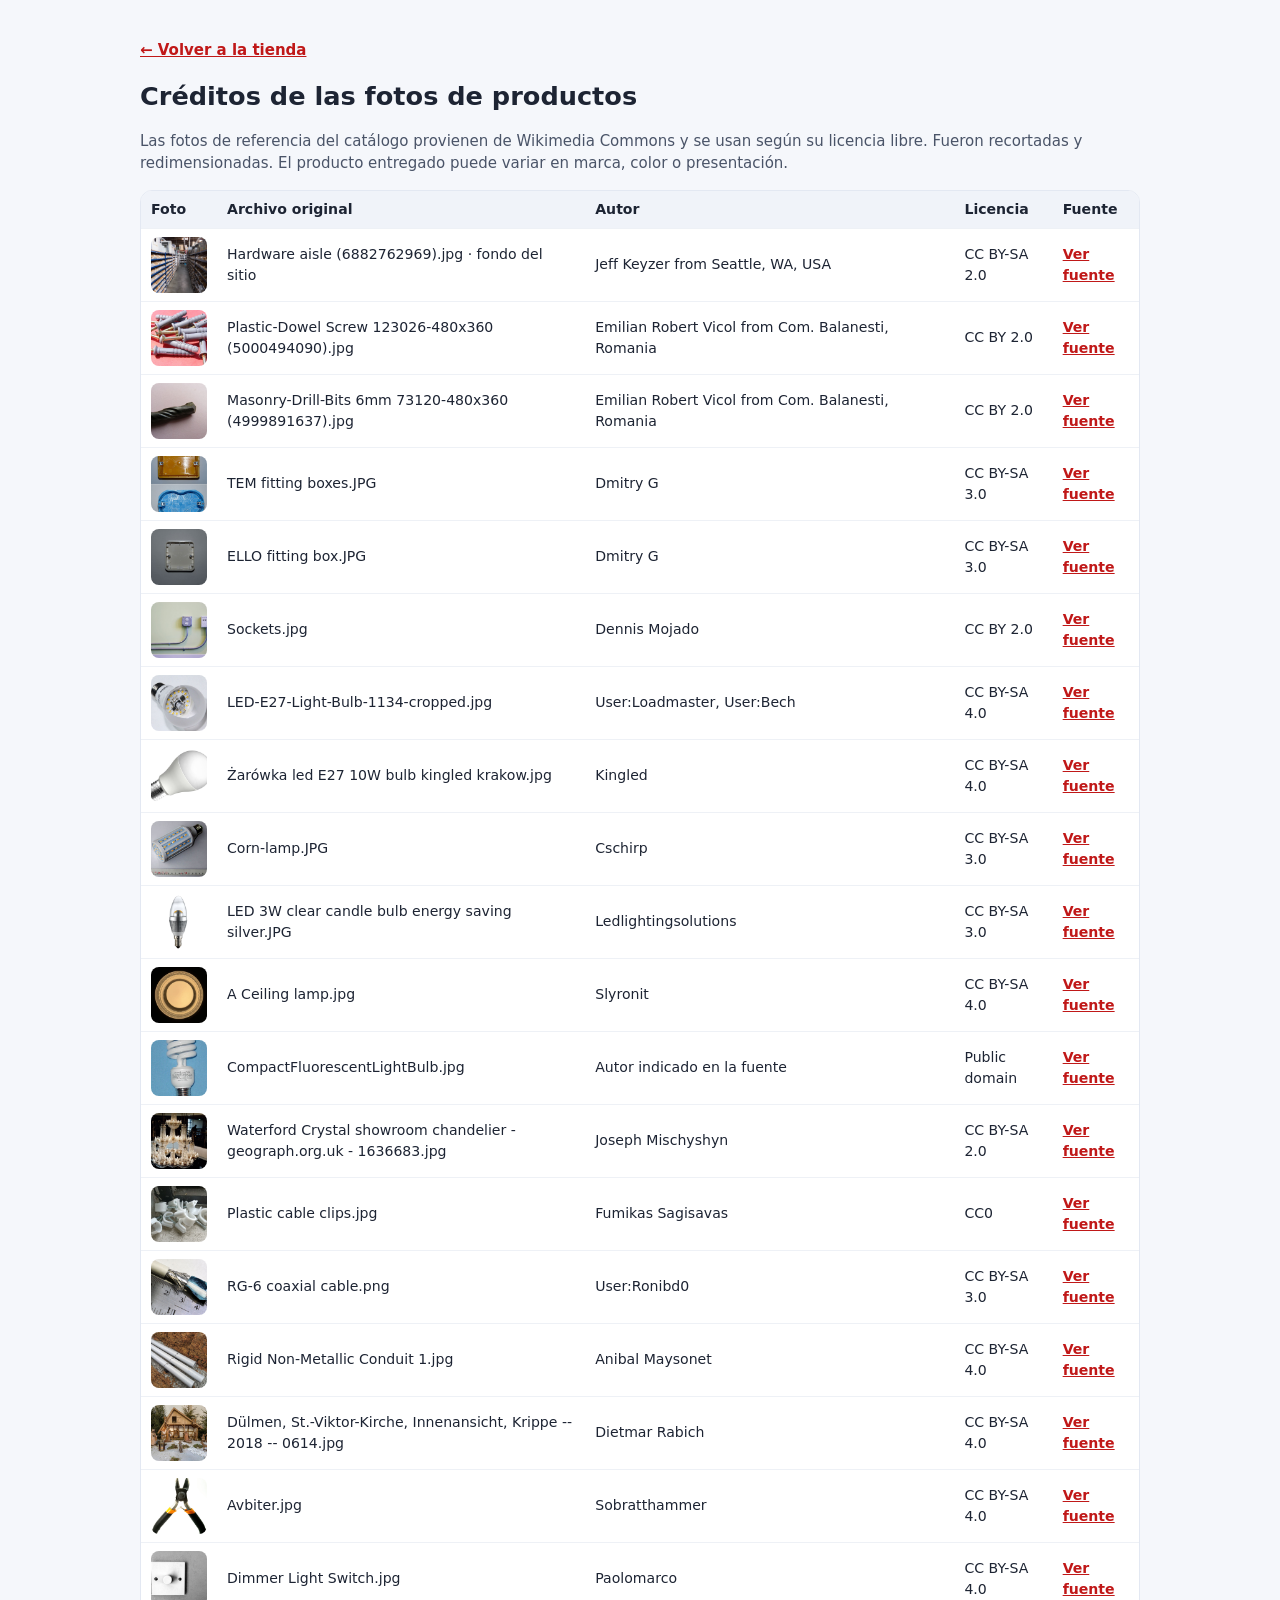
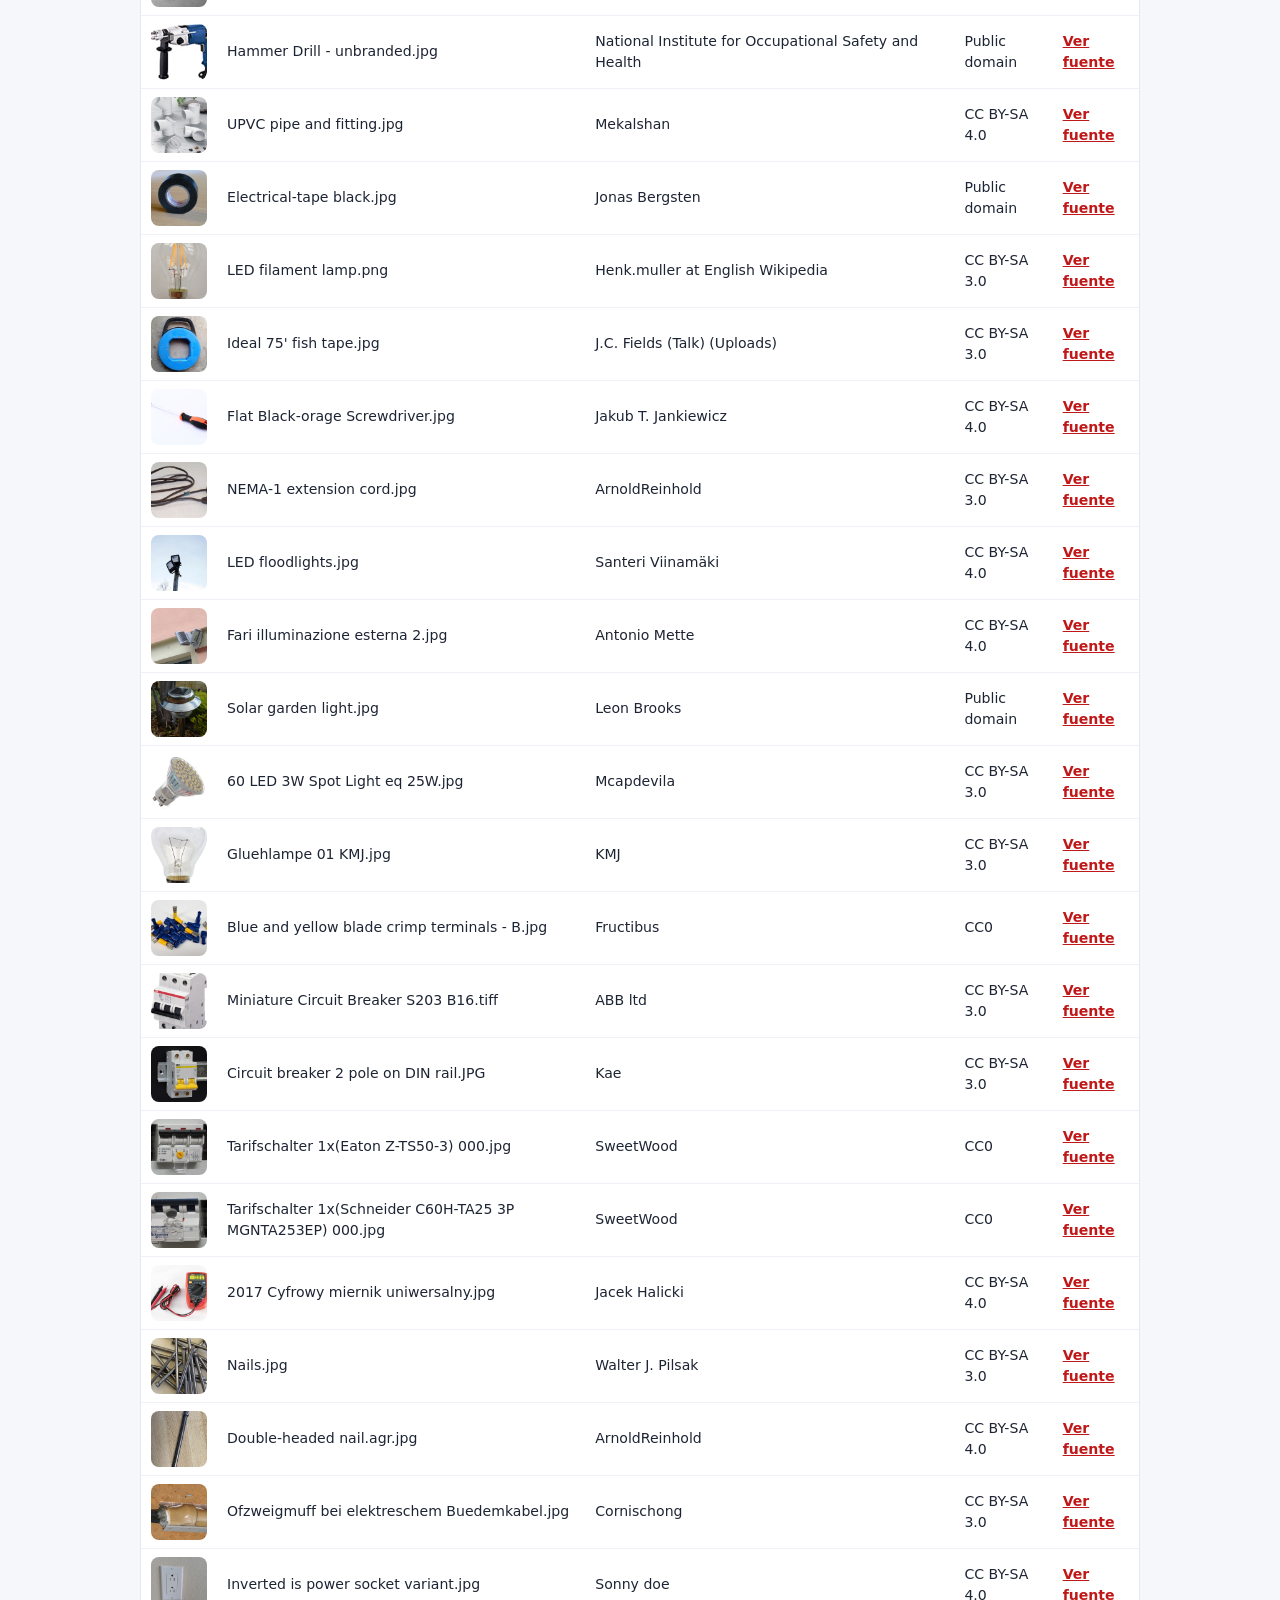
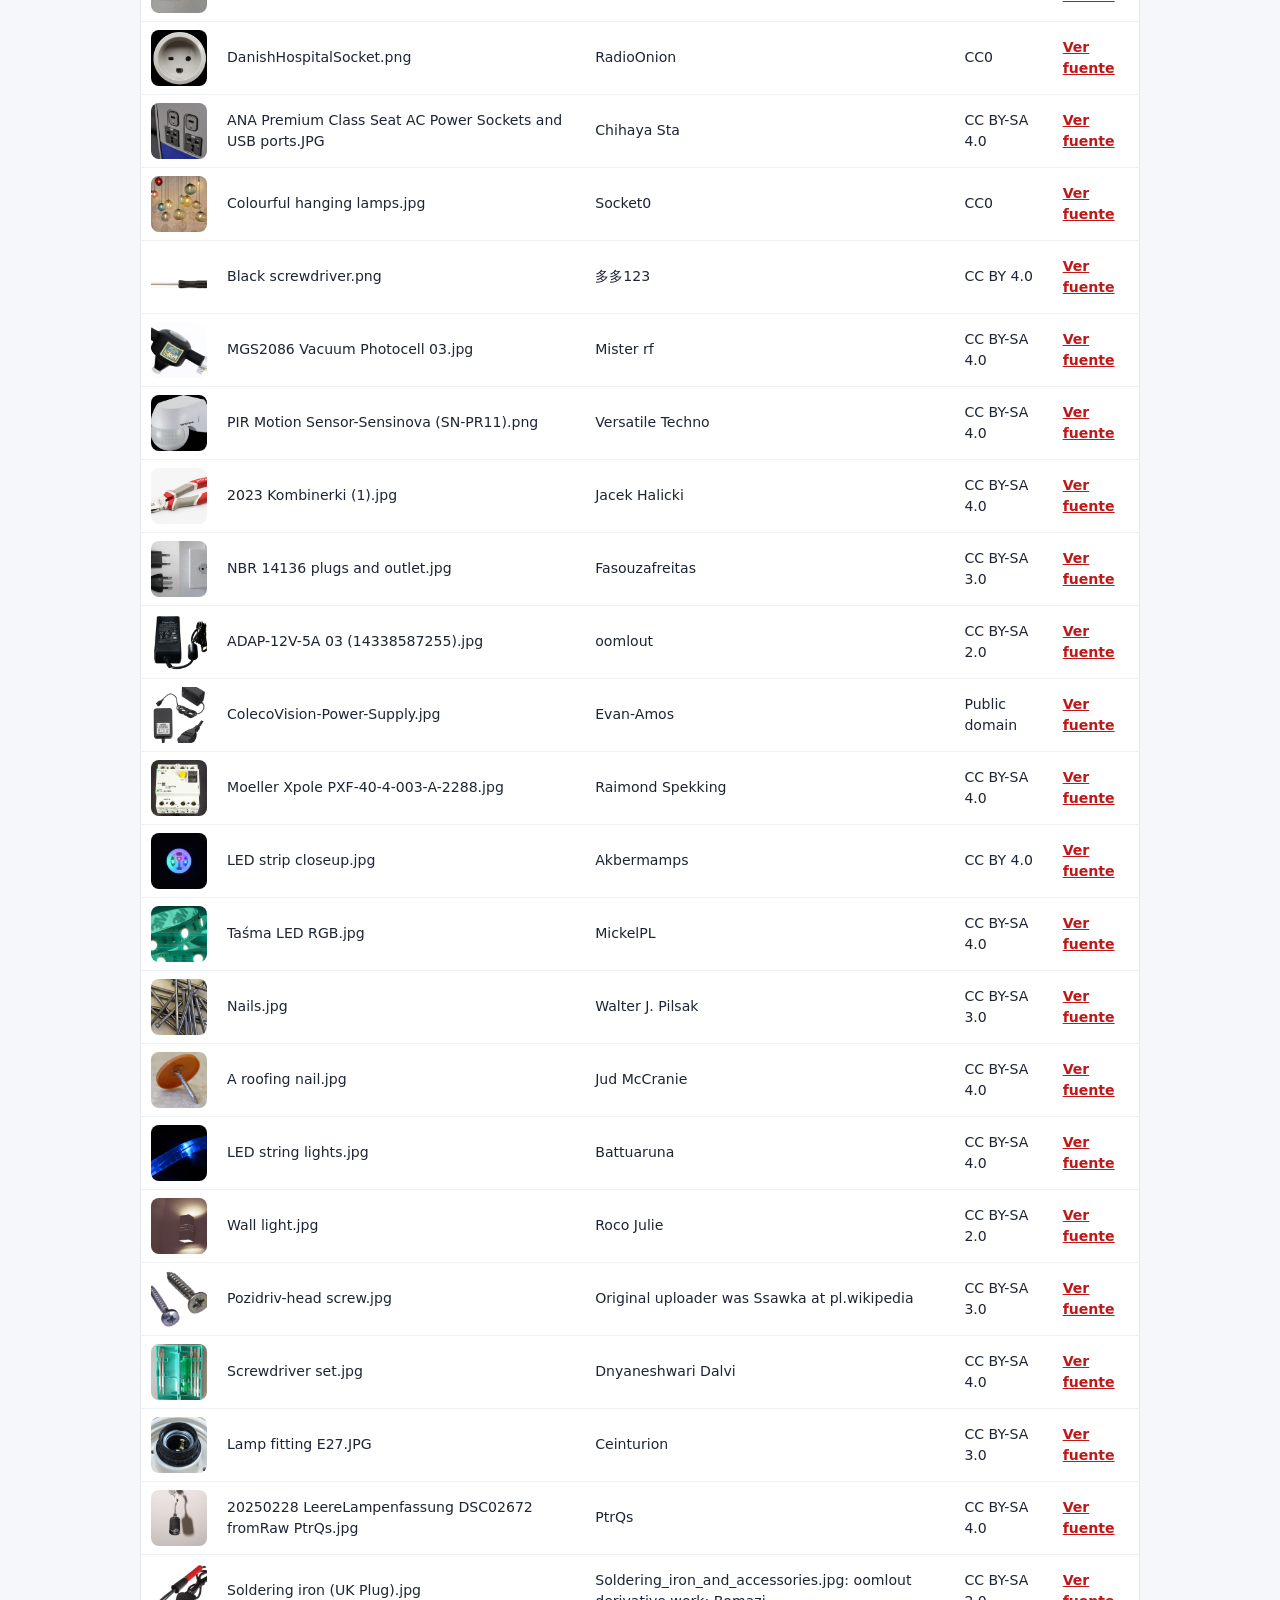
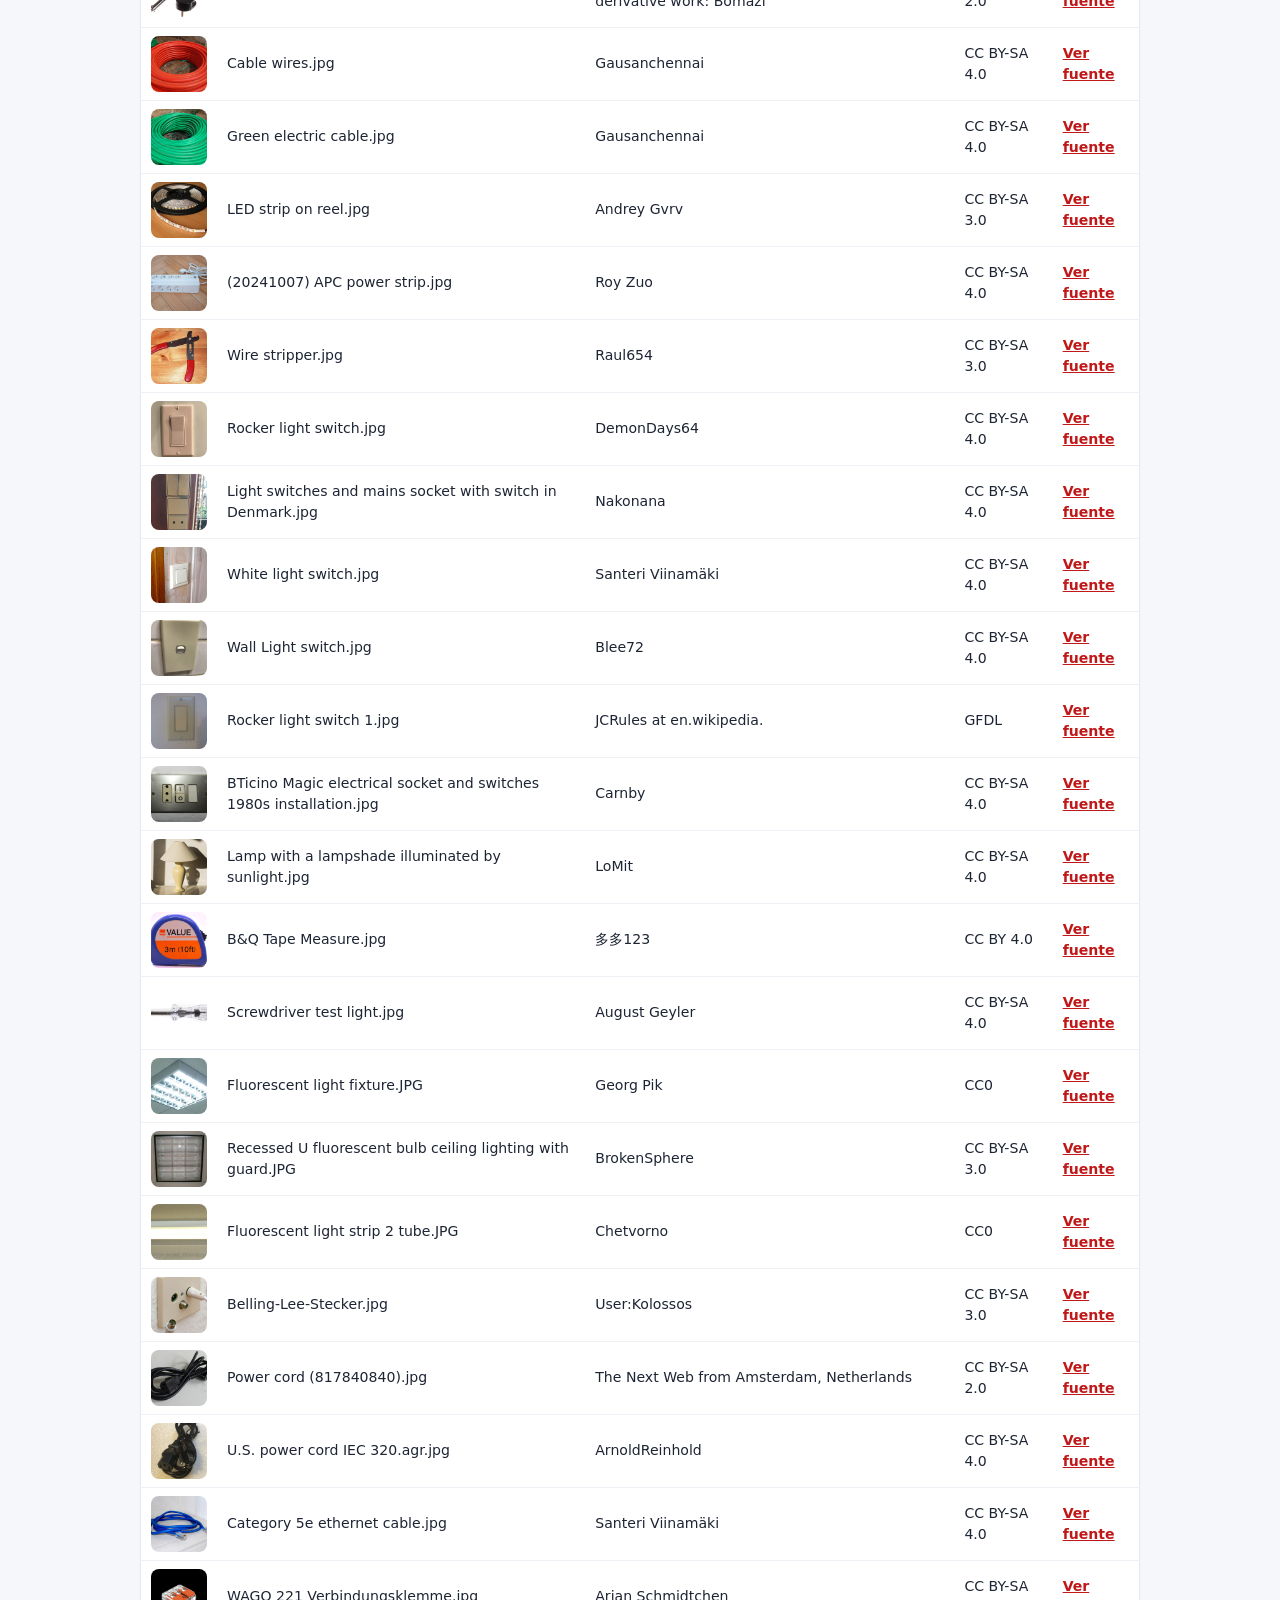
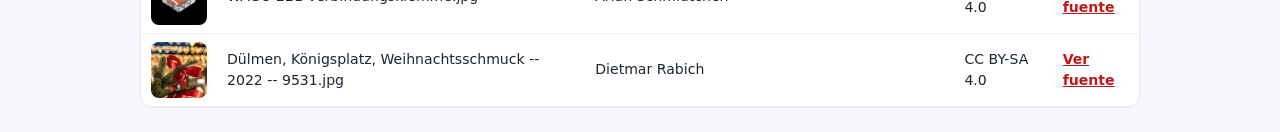
==== commit fd025ad7: "Add files via upload" ====
--- a/creditos.html
+++ b/creditos.html
@@ -20,6 +20,7 @@
 <h1>Créditos de las fotos de productos</h1>
 <p>Las fotos de referencia del catálogo provienen de Wikimedia Commons y se usan según su licencia libre. Fueron recortadas y redimensionadas. El producto entregado puede variar en marca, color o presentación.</p>
 <div class="tabla"><table><thead><tr><th>Foto</th><th>Archivo original</th><th>Autor</th><th>Licencia</th><th>Fuente</th></tr></thead><tbody>
+<tr><td><img src="img/fondo-ferreteria.jpg" alt="" width="56" height="56" loading="lazy"></td><td>Hardware aisle (6882762969).jpg · fondo del sitio</td><td>Jeff Keyzer from Seattle, WA, USA</td><td>CC BY-SA 2.0</td><td><a href="https://commons.wikimedia.org/wiki/File:Hardware_aisle_(6882762969).jpg" target="_blank" rel="noopener">Ver fuente</a></td></tr>
 <tr><td><img src="img/productos/anchors-3.jpg" alt="" width="56" height="56" loading="lazy"></td><td>Plastic-Dowel Screw 123026-480x360 (5000494090).jpg</td><td>Emilian Robert Vicol from Com. Balanesti, Romania</td><td>CC BY 2.0</td><td><a href="https://commons.wikimedia.org/wiki/File:Plastic-Dowel_Screw_123026-480x360_(5000494090).jpg" target="_blank" rel="noopener">Ver fuente</a></td></tr>
 <tr><td><img src="img/productos/bits-1.jpg" alt="" width="56" height="56" loading="lazy"></td><td>Masonry-Drill-Bits 6mm 73120-480x360 (4999891637).jpg</td><td>Emilian Robert Vicol from Com. Balanesti, Romania</td><td>CC BY 2.0</td><td><a href="https://commons.wikimedia.org/wiki/File:Masonry-Drill-Bits_6mm_73120-480x360_(4999891637).jpg" target="_blank" rel="noopener">Ver fuente</a></td></tr>
 <tr><td><img src="img/productos/box-0.jpg" alt="" width="56" height="56" loading="lazy"></td><td>TEM fitting boxes.JPG</td><td>Dmitry G</td><td>CC BY-SA 3.0</td><td><a href="https://commons.wikimedia.org/wiki/File:TEM_fitting_boxes.JPG" target="_blank" rel="noopener">Ver fuente</a></td></tr>
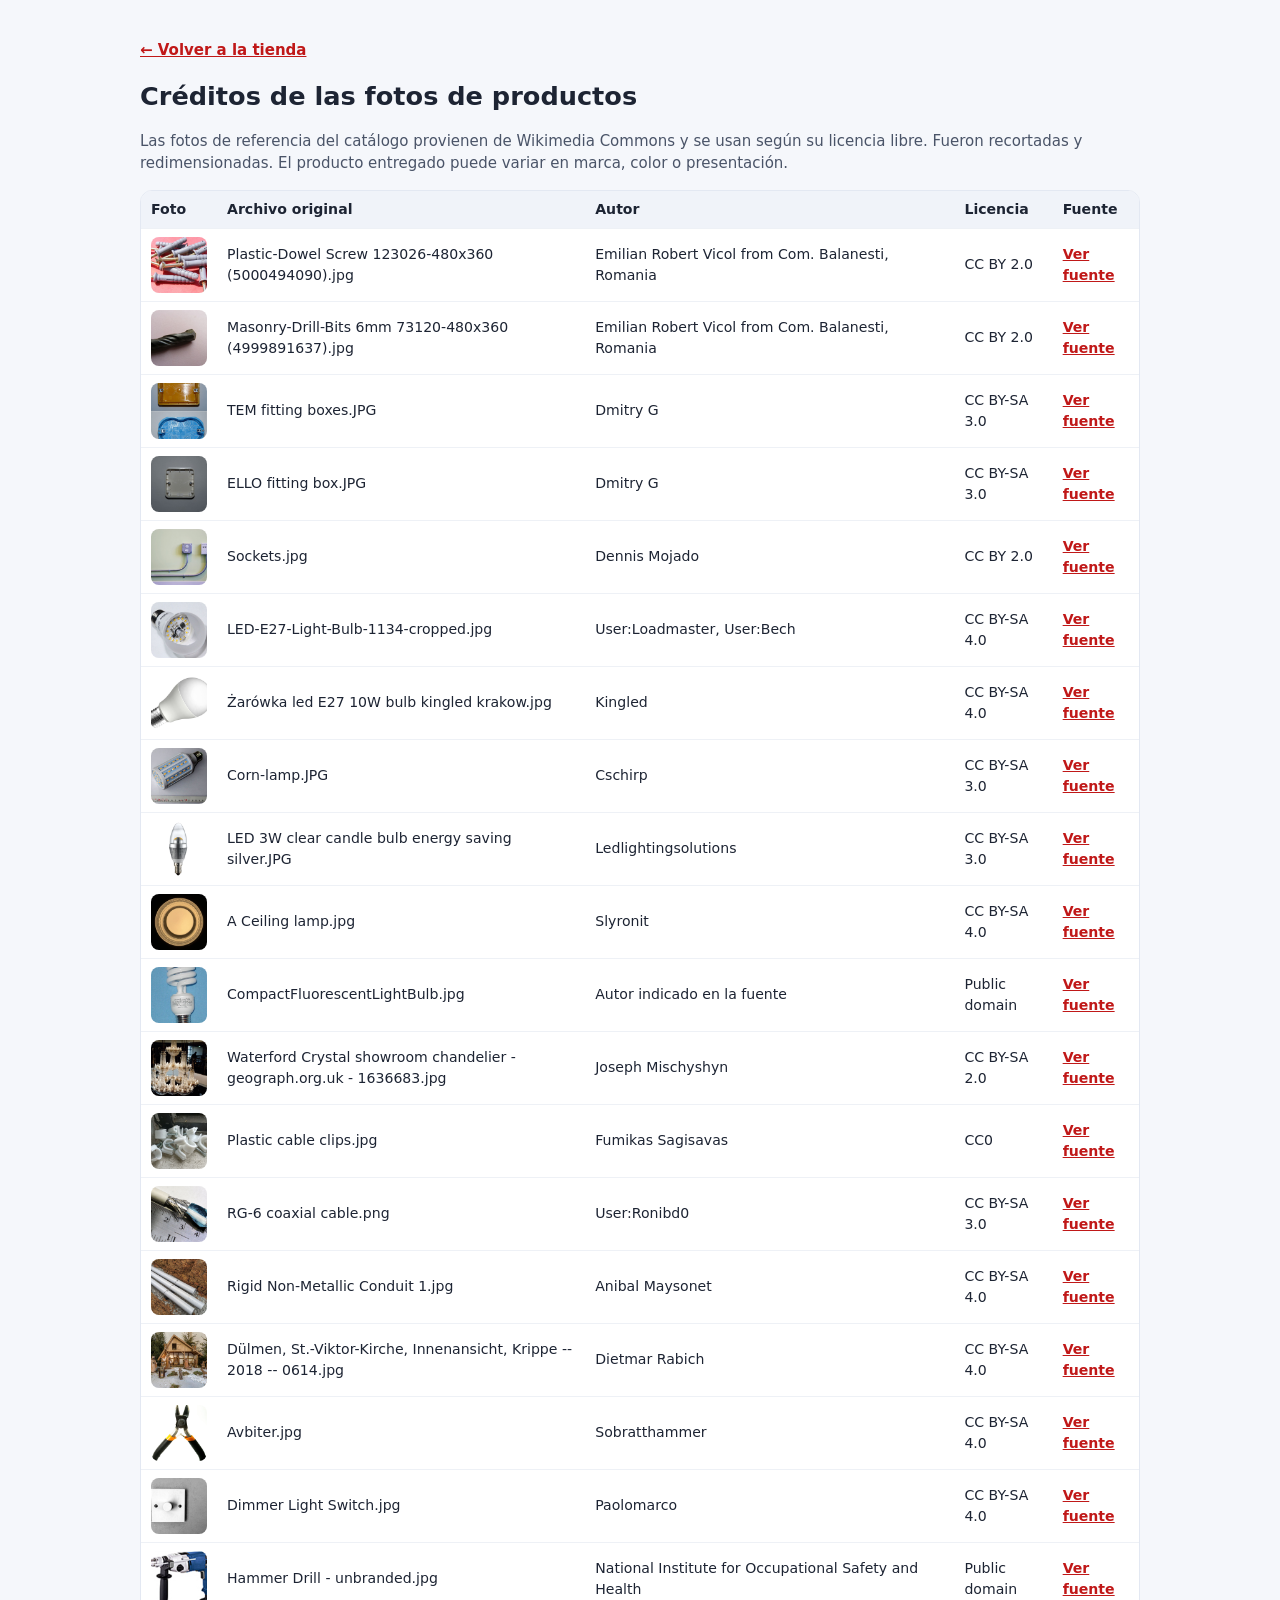
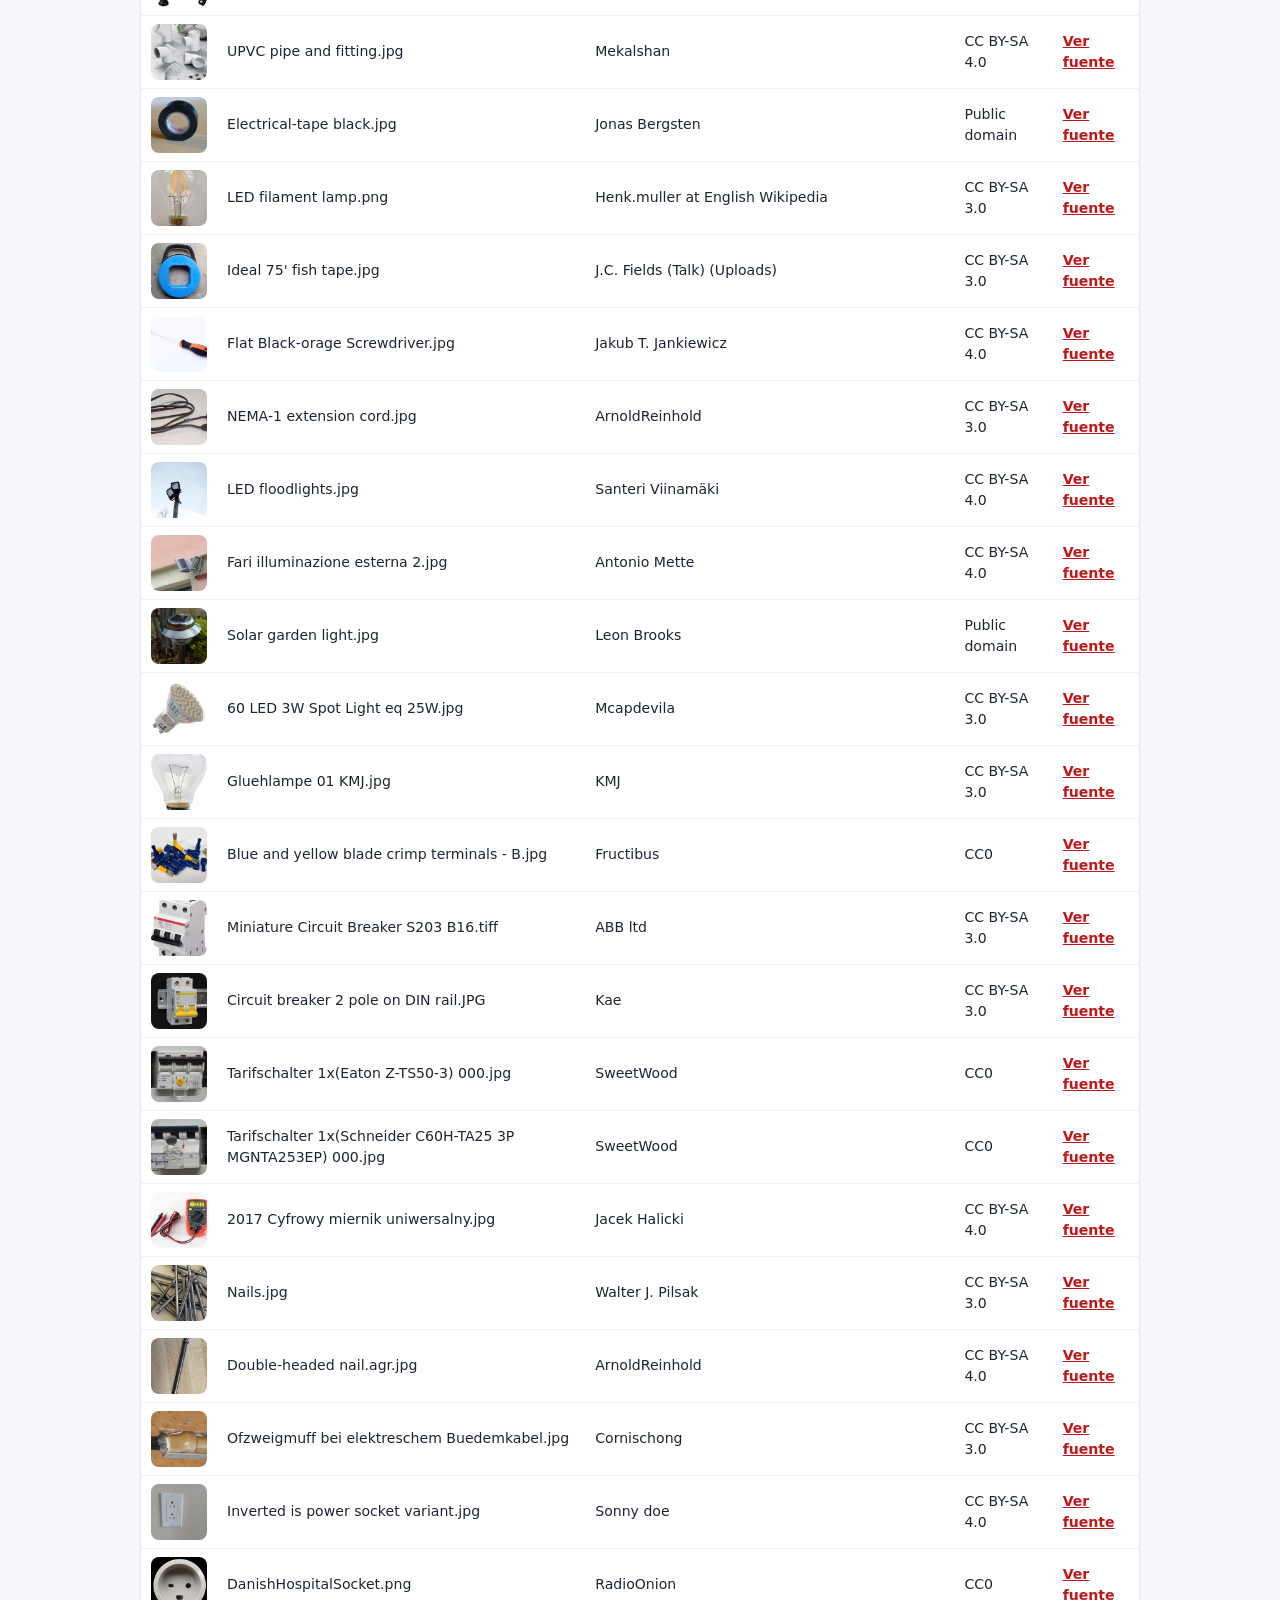
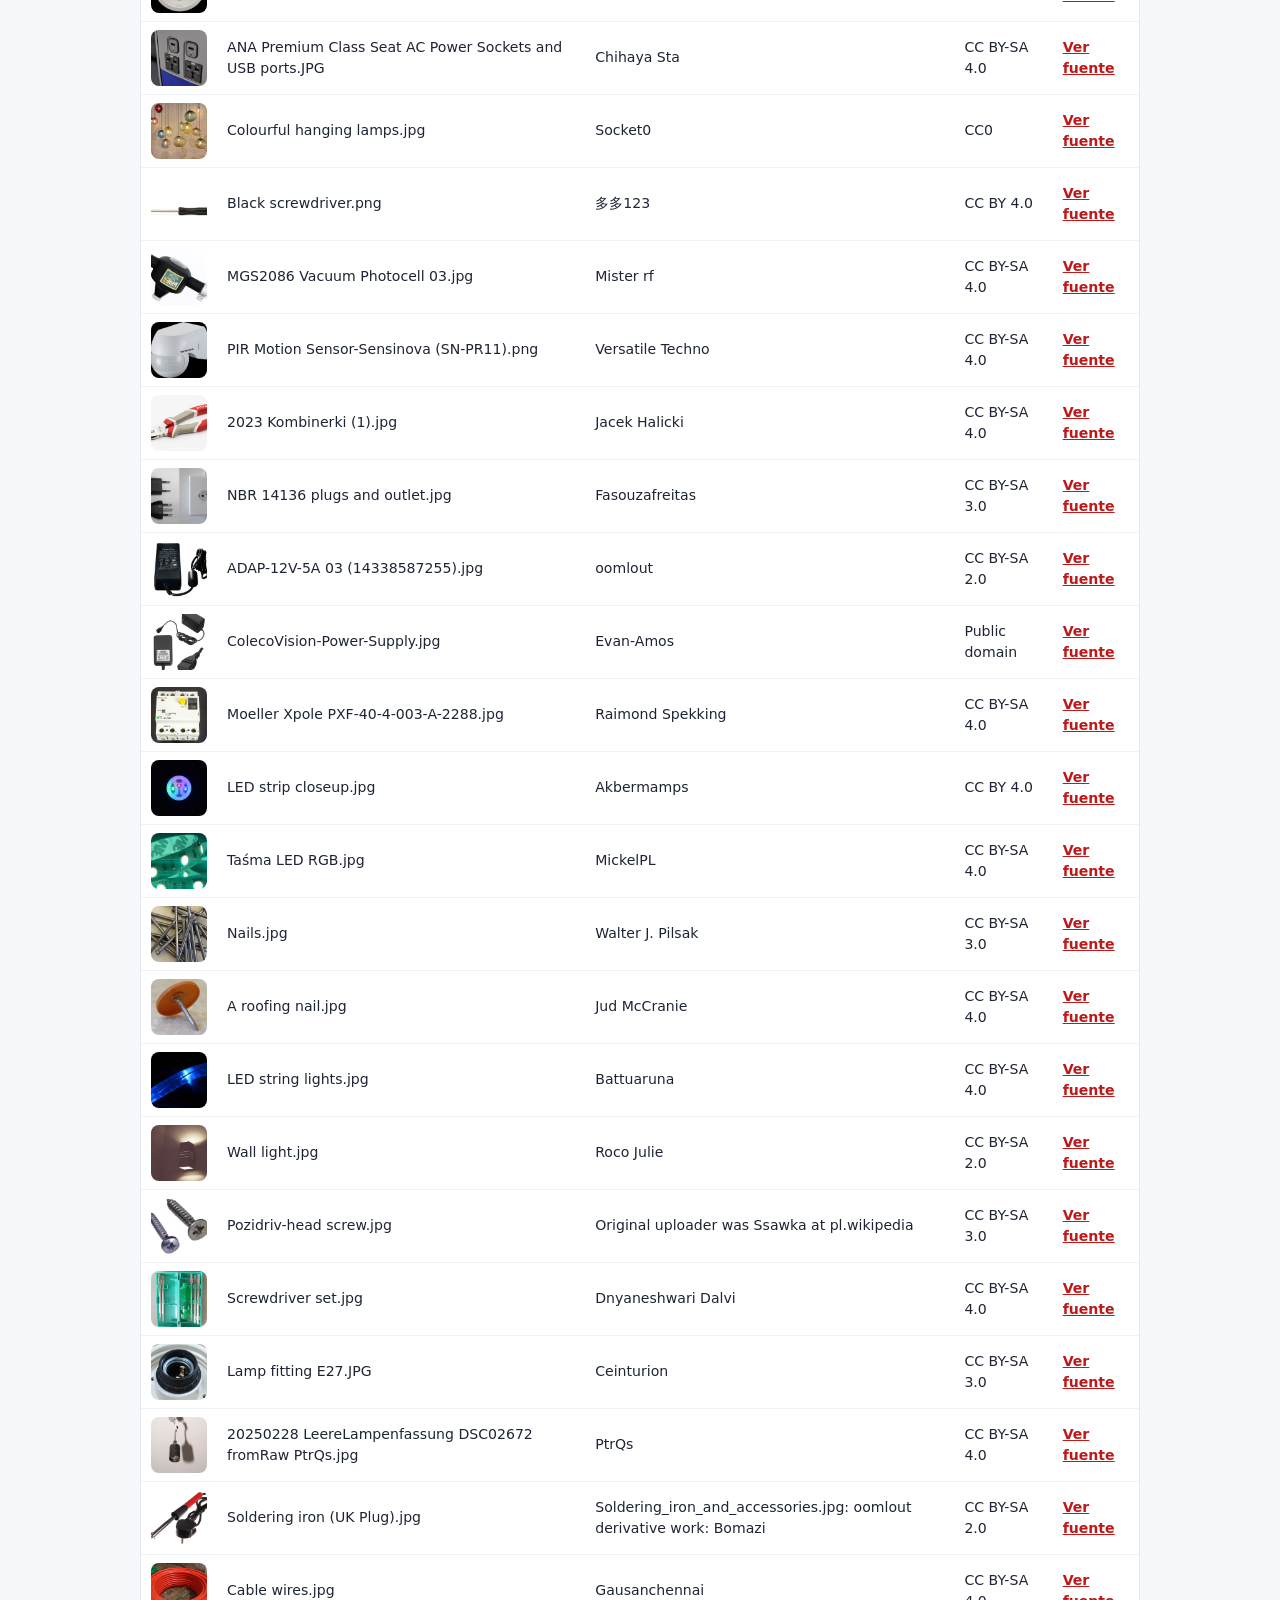
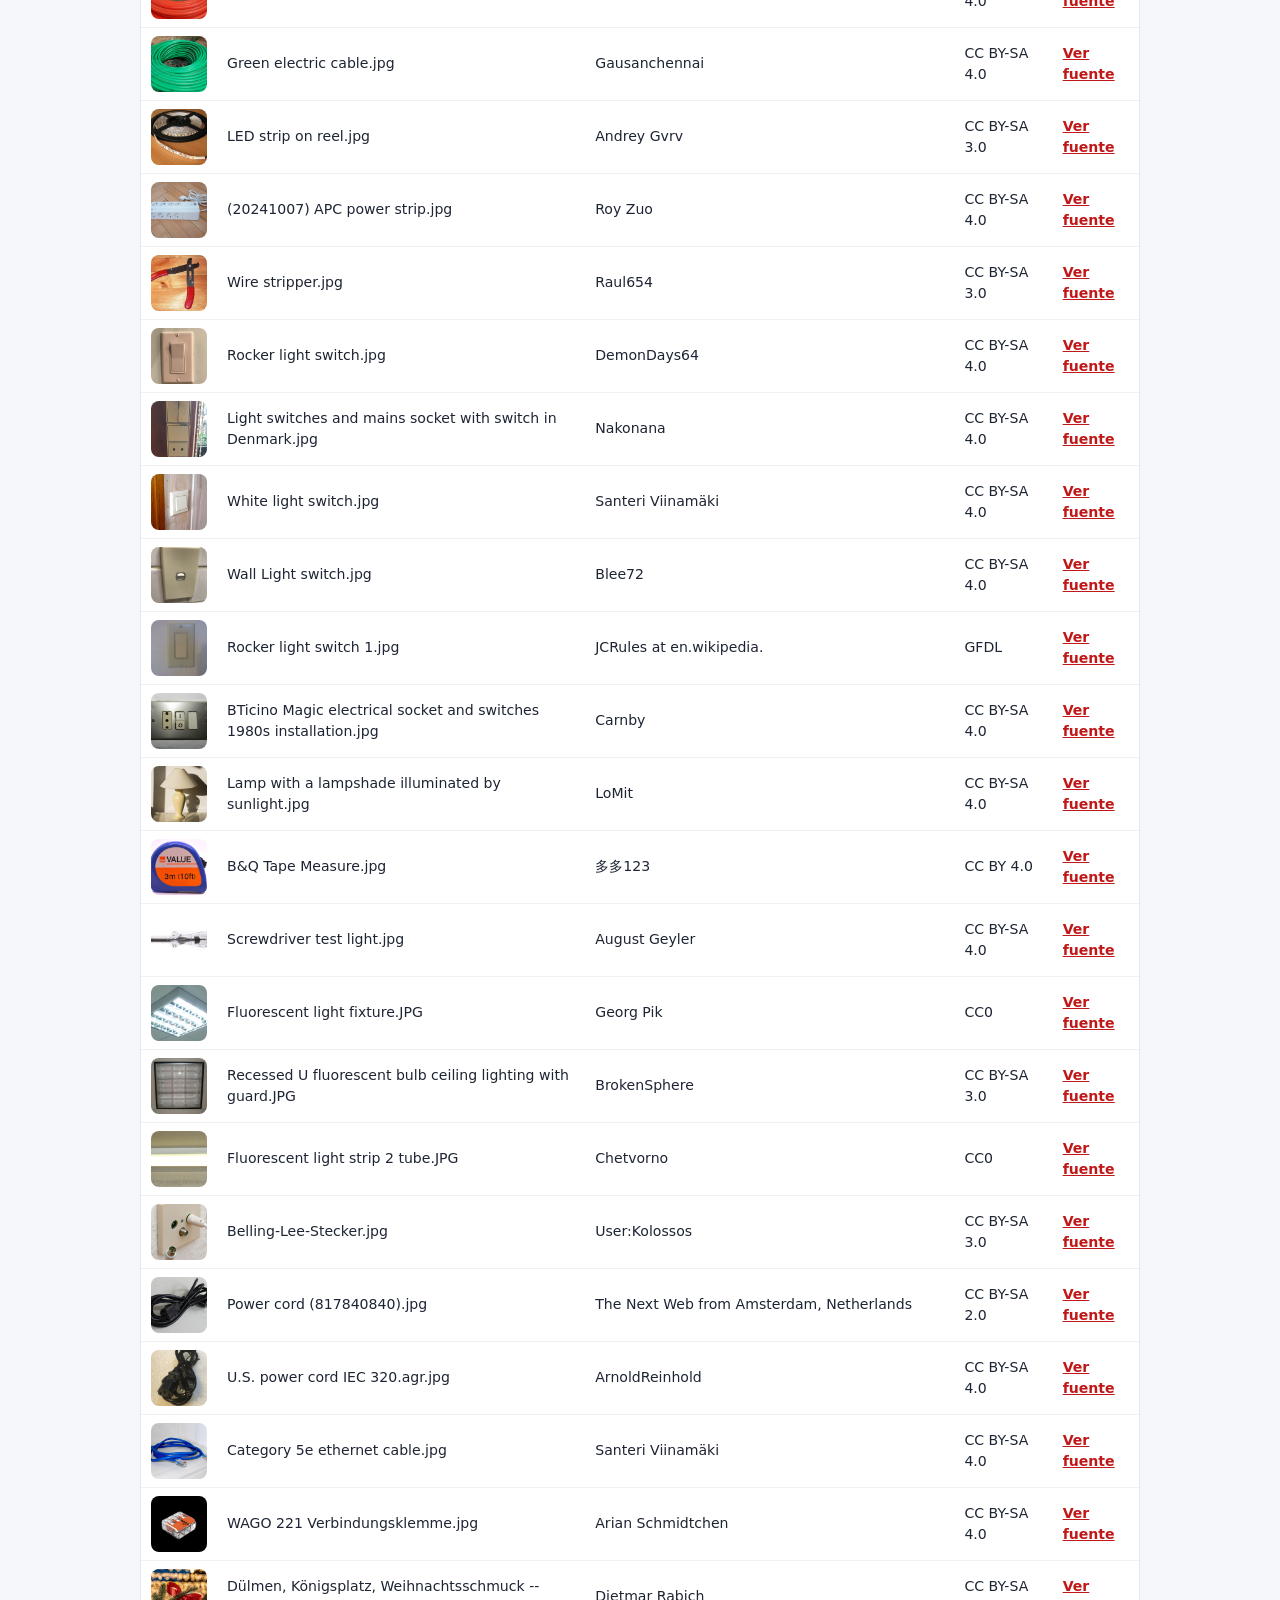
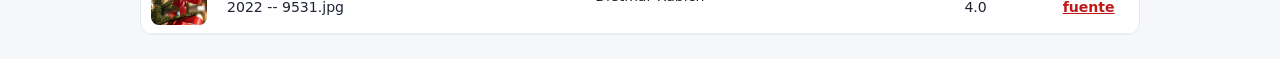
==== commit aaa6e0ea: "Add files via upload" ====
--- a/creditos.html
+++ b/creditos.html
@@ -20,7 +20,6 @@
 <h1>Créditos de las fotos de productos</h1>
 <p>Las fotos de referencia del catálogo provienen de Wikimedia Commons y se usan según su licencia libre. Fueron recortadas y redimensionadas. El producto entregado puede variar en marca, color o presentación.</p>
 <div class="tabla"><table><thead><tr><th>Foto</th><th>Archivo original</th><th>Autor</th><th>Licencia</th><th>Fuente</th></tr></thead><tbody>
-<tr><td><img src="img/fondo-ferreteria.jpg" alt="" width="56" height="56" loading="lazy"></td><td>Hardware aisle (6882762969).jpg · fondo del sitio</td><td>Jeff Keyzer from Seattle, WA, USA</td><td>CC BY-SA 2.0</td><td><a href="https://commons.wikimedia.org/wiki/File:Hardware_aisle_(6882762969).jpg" target="_blank" rel="noopener">Ver fuente</a></td></tr>
 <tr><td><img src="img/productos/anchors-3.jpg" alt="" width="56" height="56" loading="lazy"></td><td>Plastic-Dowel Screw 123026-480x360 (5000494090).jpg</td><td>Emilian Robert Vicol from Com. Balanesti, Romania</td><td>CC BY 2.0</td><td><a href="https://commons.wikimedia.org/wiki/File:Plastic-Dowel_Screw_123026-480x360_(5000494090).jpg" target="_blank" rel="noopener">Ver fuente</a></td></tr>
 <tr><td><img src="img/productos/bits-1.jpg" alt="" width="56" height="56" loading="lazy"></td><td>Masonry-Drill-Bits 6mm 73120-480x360 (4999891637).jpg</td><td>Emilian Robert Vicol from Com. Balanesti, Romania</td><td>CC BY 2.0</td><td><a href="https://commons.wikimedia.org/wiki/File:Masonry-Drill-Bits_6mm_73120-480x360_(4999891637).jpg" target="_blank" rel="noopener">Ver fuente</a></td></tr>
 <tr><td><img src="img/productos/box-0.jpg" alt="" width="56" height="56" loading="lazy"></td><td>TEM fitting boxes.JPG</td><td>Dmitry G</td><td>CC BY-SA 3.0</td><td><a href="https://commons.wikimedia.org/wiki/File:TEM_fitting_boxes.JPG" target="_blank" rel="noopener">Ver fuente</a></td></tr>
